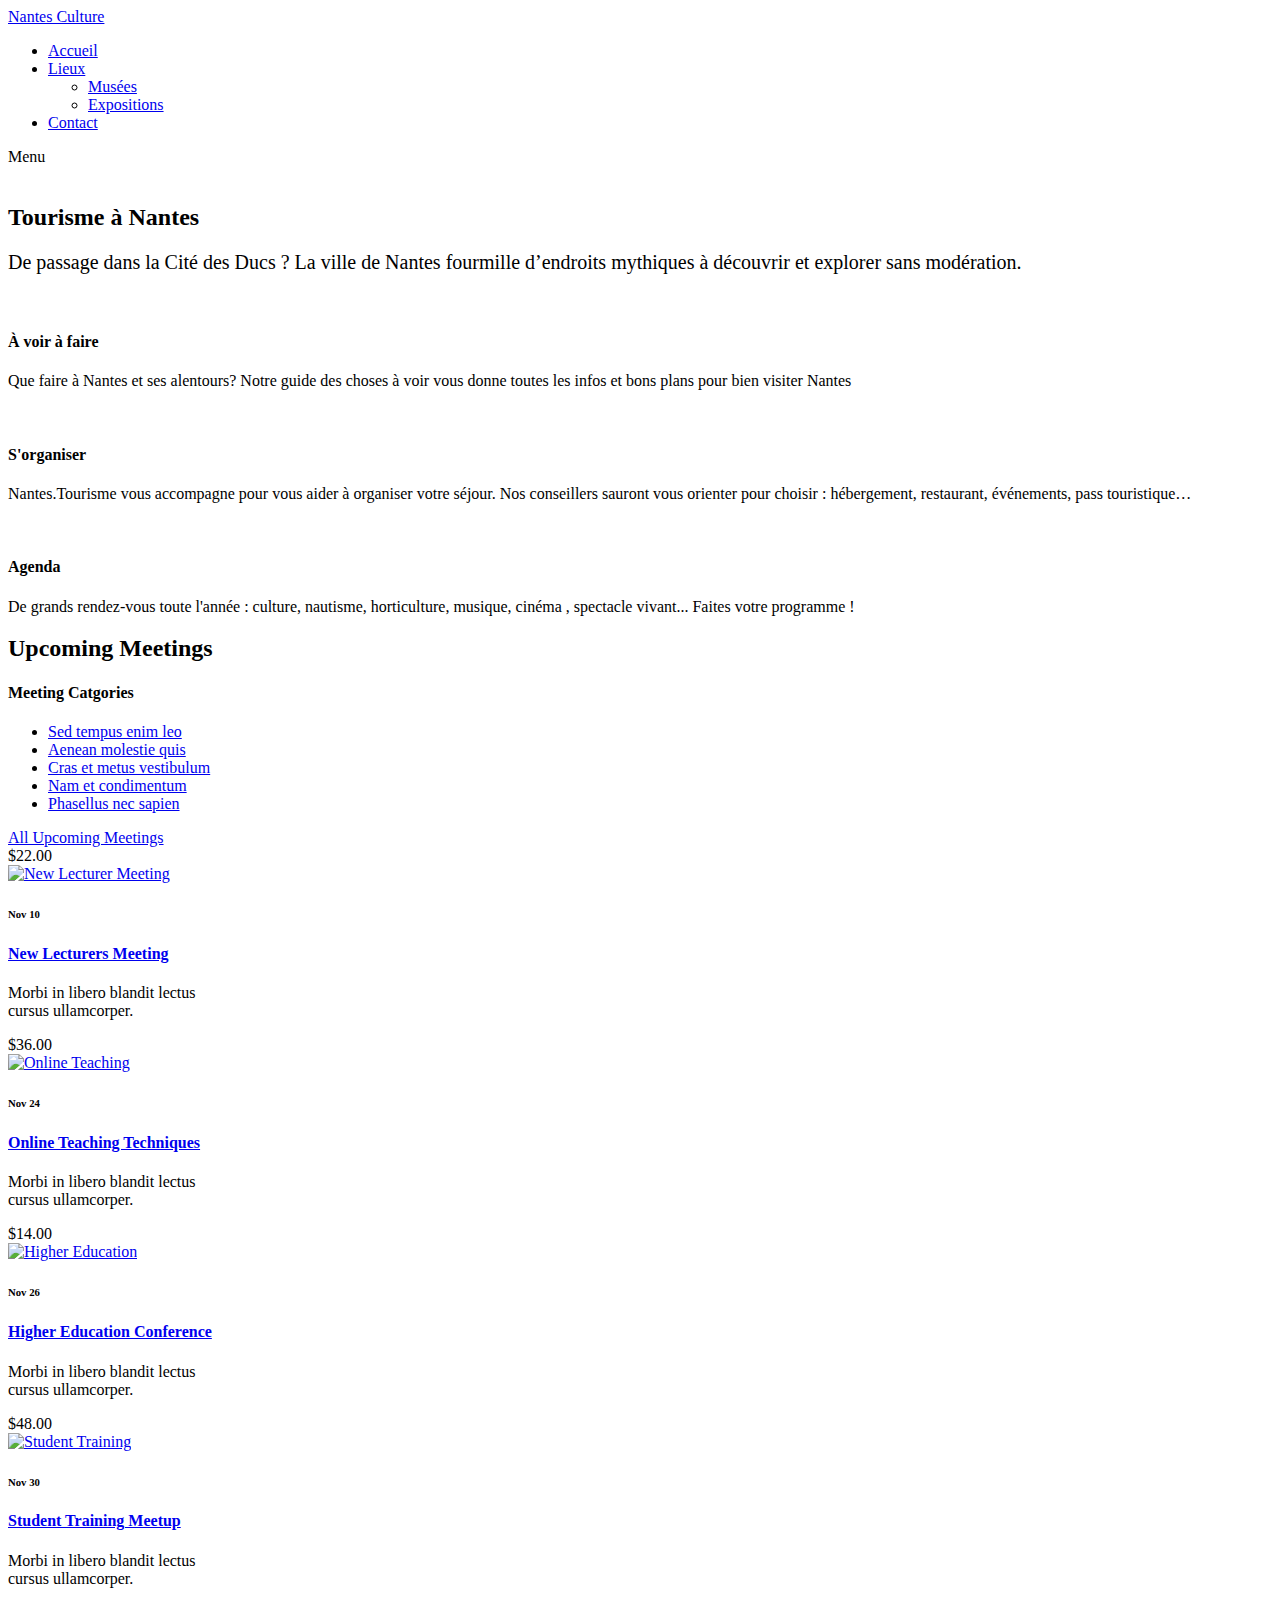
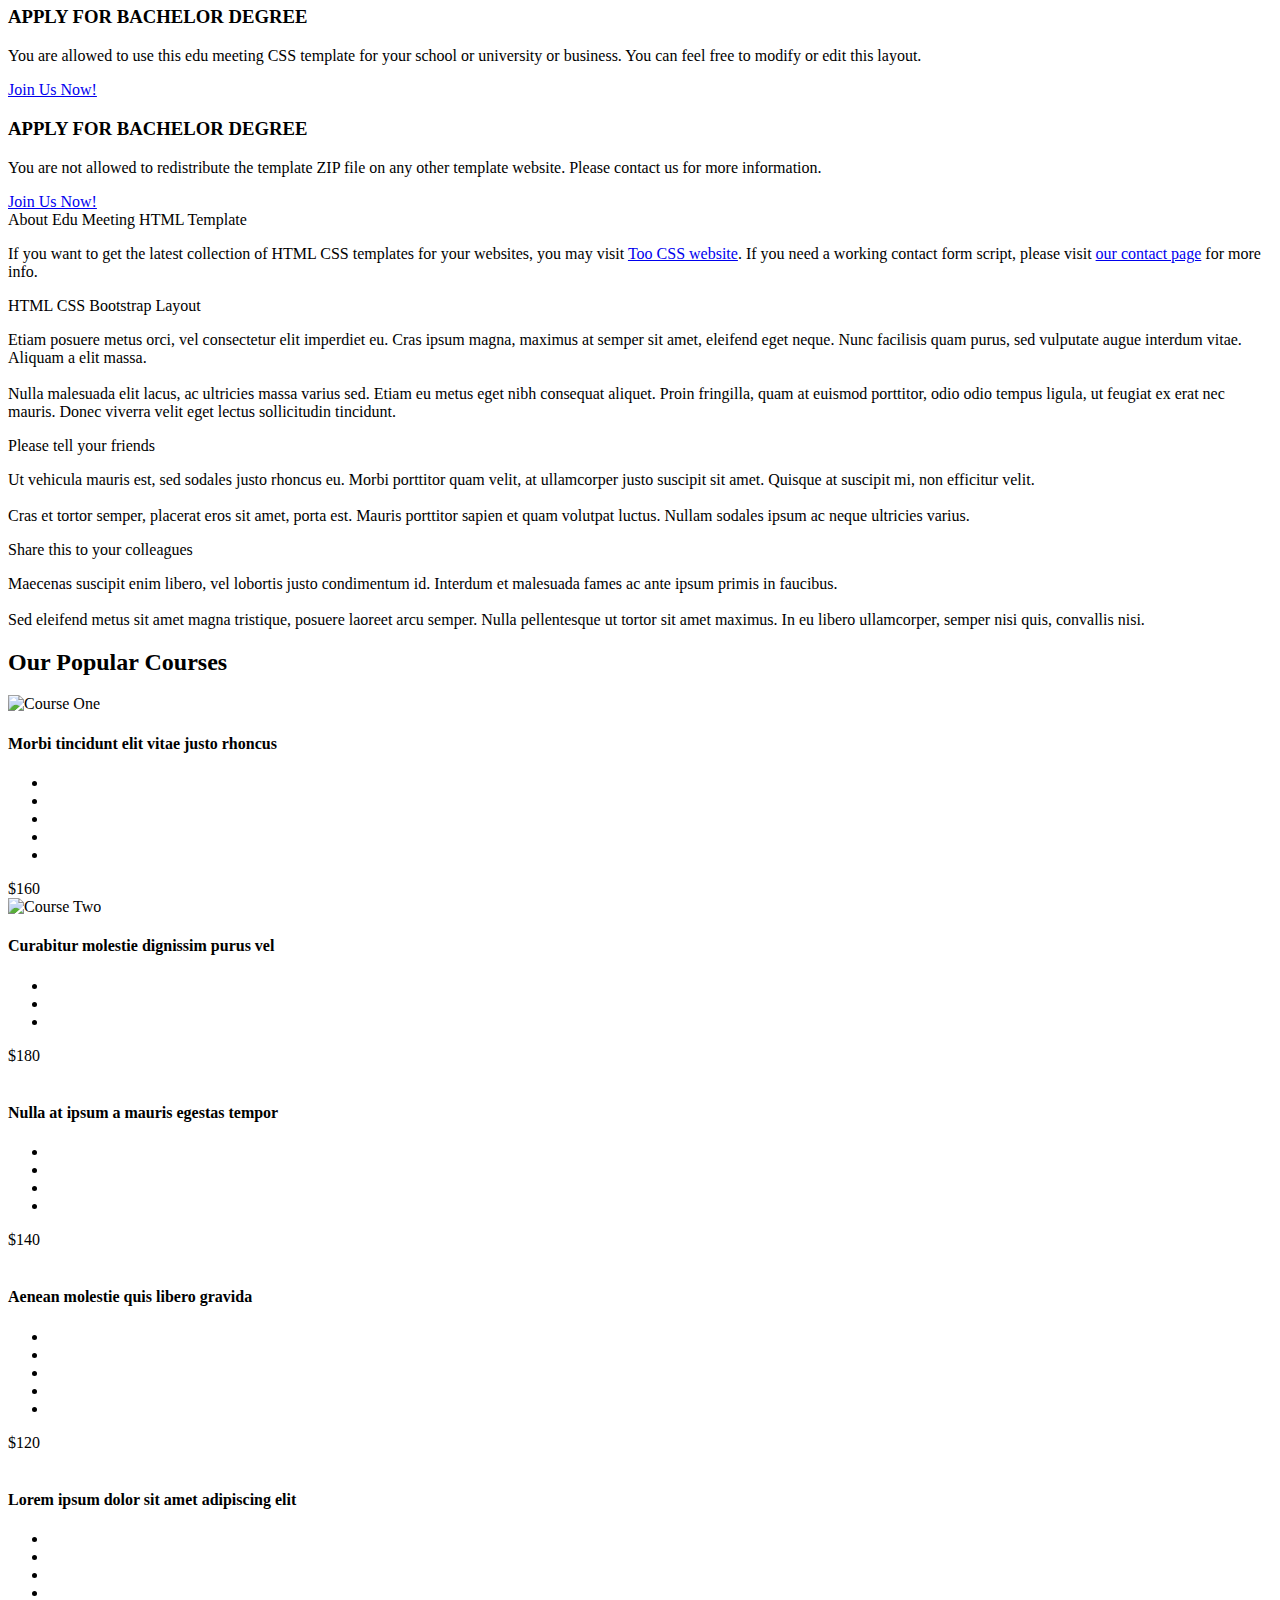
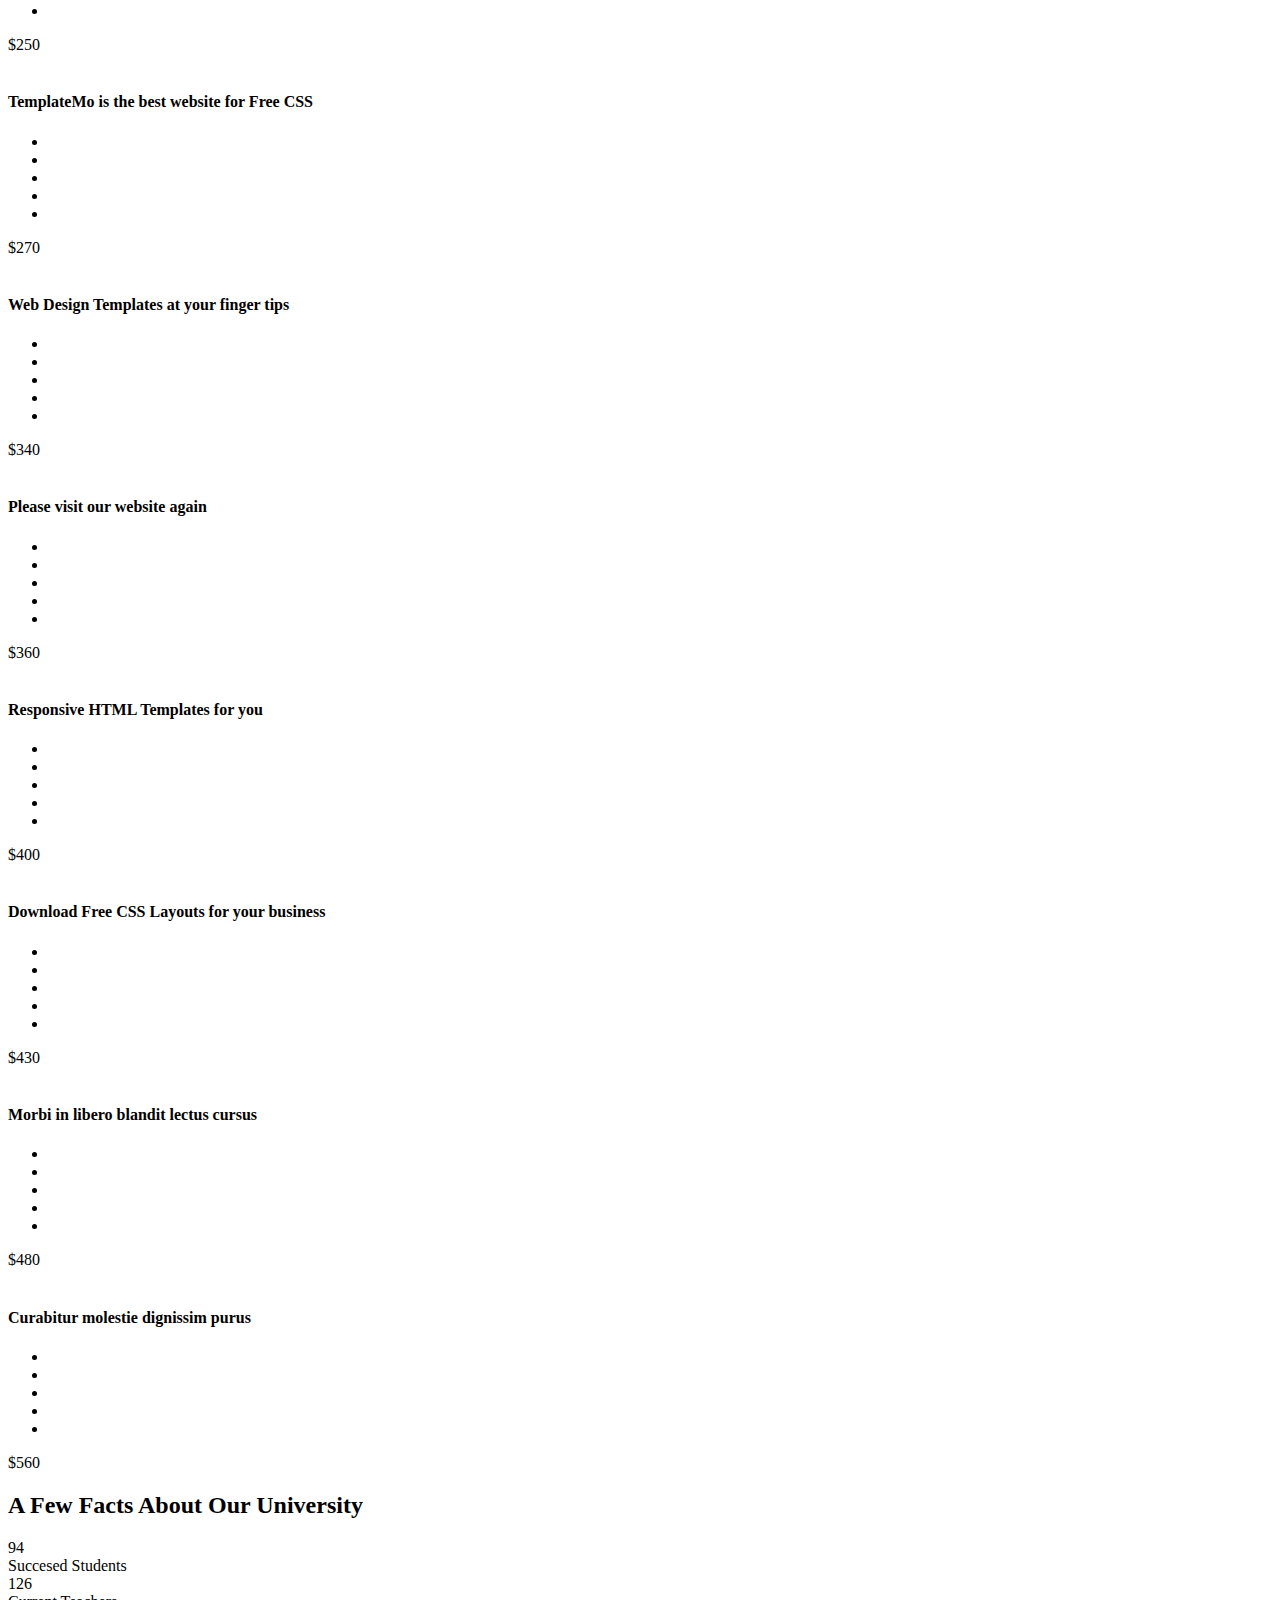
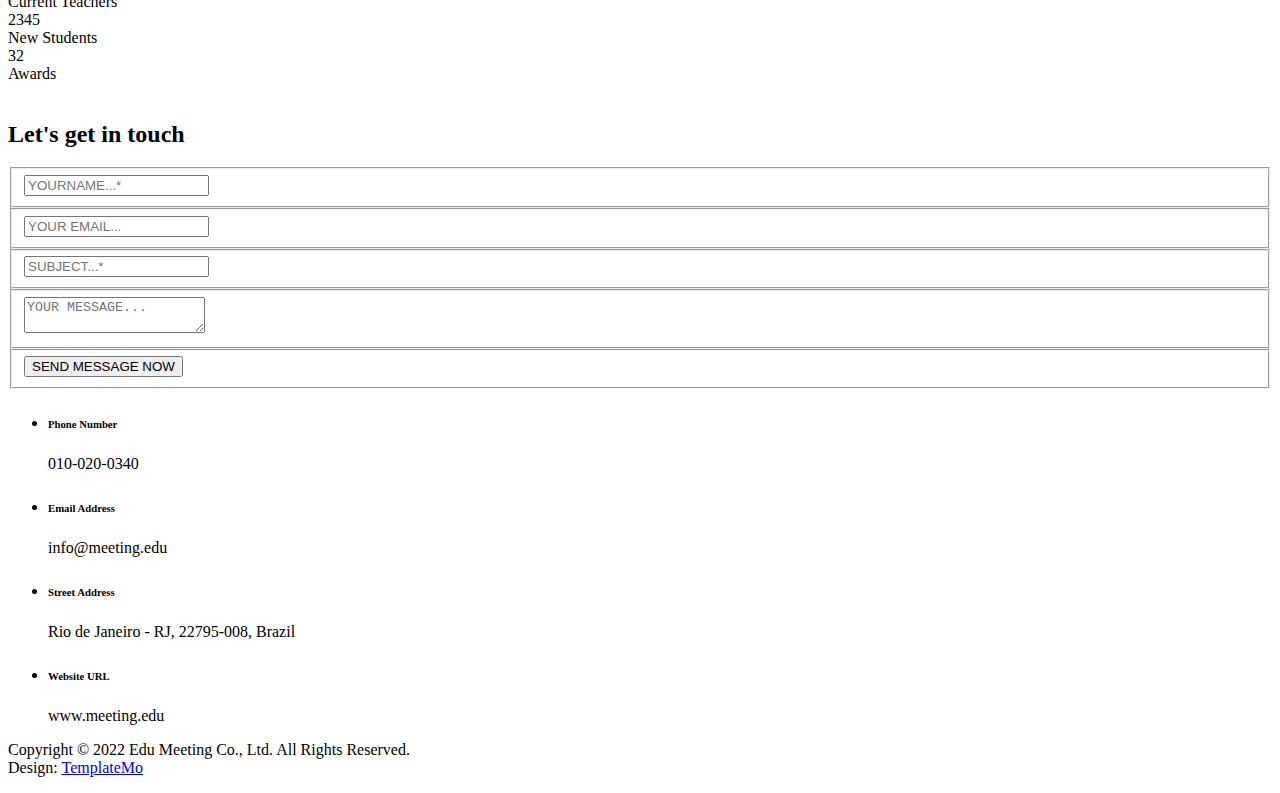
==== templatemo_569_edu_meeting/index.html @ 7077a641 "Suppression autoplay carousel" ====
<!DOCTYPE html>
<html lang="en">

  <head>

    <meta charset="utf-8">
    <meta name="viewport" content="width=device-width, initial-scale=1, shrink-to-fit=no">
    <meta name="description" content="">
    <meta name="author" content="TemplateMo">
    <link href="https://fonts.googleapis.com/css?family=Poppins:100,200,300,400,500,600,700,800,900" rel="stylesheet">

    <title>Nantes Culture</title>
    <!-- Bootstrap core CSS -->
    <link href="vendor/bootstrap/css/bootstrap.min.css" rel="stylesheet">


    <!-- Additional CSS Files -->
    <link rel="stylesheet" href="assets/css/fontawesome.css">
    <link rel="stylesheet" href="assets/css/templatemo-edu-meeting.css">
    <link rel="stylesheet" href="assets/css/owl.css">
    <link rel="stylesheet" href="assets/css/lightbox.css">
<!--

TemplateMo 569 Edu Meeting

https://templatemo.com/tm-569-edu-meeting

-->
  </head>

<body>

  <!-- Sub Header -->
  <!--

    <div class="sub-header">
      <div class="container">
        <div class="row">
          <div class="col-lg-8 col-sm-8">
            <div class="left-content">
              <p>This is an educational <em>HTML CSS</em> template by TemplateMo website.</p>
            </div>
          </div>
          <div class="col-lg-4 col-sm-4">
            <div class="right-icons">
              <ul>
                <li><a href="#"><i class="fa fa-facebook"></i></a></li>
                <li><a href="#"><i class="fa fa-twitter"></i></a></li>
                <li><a href="#"><i class="fa fa-behance"></i></a></li>
                <li><a href="#"><i class="fa fa-linkedin"></i></a></li>
              </ul>
            </div>
          </div>
        </div>
      </div>
    </div>
  -->
    
  <!-- ***** Header Area Start ***** -->
  <header class="header-area header-sticky">
      <div class="container">
          <div class="row">
              <div class="col-12">
                  <nav class="main-nav">
                      <!-- ***** Logo Start ***** -->
                      <a href="index.html" class="logo">
                          Nantes Culture
                      </a>
                      <!-- ***** Logo End ***** -->
                      <!-- ***** Menu Start ***** -->
                      <ul class="nav">
                          <li class="scroll-to-section"><a href="#top" class="active">Accueil</a></li>
                          <!--
                            <li><a href="meetings.html">Lieux</a></li>
                            <li class="scroll-to-section"><a href="#apply">Apply Now</a></li>
                          -->
                          <li class="has-sub">
                              <a href="javascript:void(0)">Lieux</a>
                              <ul class="sub-menu">
                                  <li><a href="meetings.html">Musées</a></li>
                                  <li><a href="meeting-details.html">Expositions</a></li>
                              </ul>
                          </li>
                          <li class="scroll-to-section"><a href="#contact">Contact</a></li> 
                      </ul>        
                      <a class='menu-trigger'>
                          <span>Menu</span>
                      </a>
                      <!-- ***** Menu End ***** -->
                  </nav>
              </div>
          </div>
      </div>
  </header>
  <!-- ***** Header Area End ***** -->

  <!-- ***** Main Banner Area Start ***** -->
  <section class="section main-banner" id="top" data-section="section1">
    <img src="../static/img/header-nantes.jpg" alt="">

      <div class="video-overlay header-text">
          <div class="container">
            <div class="row">
              <div class="col-lg-12">
                <div class="caption">
              <h2>Tourisme à Nantes</h2>
              <p style="font-size: 20px;">De passage dans la Cité des Ducs ? La ville de Nantes fourmille d’endroits mythiques à découvrir et explorer sans modération. </p>
              </div>
            </div>
          </div>
      </div>
  </section>
  <!-- ***** Main Banner Area End ***** -->

  <section class="services">
    <div class="container">
      <div class="row">
        <div class="col-lg-12">
          <div id="owl-custom" class="owl-service-item owl-carousel">
            
            <div class="item" onclick="location.href='#';" style="cursor: pointer;">
              <div class="icon">
                <img src="assets/images/service-icon-01.png" alt="">
              </div>
              <div class="down-content">
                <h4>À voir à faire</h4>
                <p>Que faire à Nantes et ses alentours? Notre guide des choses à voir vous donne toutes les infos et bons plans pour bien visiter Nantes</p>
              </div>
            </div>

            <div class="item" onclick="location.href='#';" style="cursor: pointer;">
              <div class="icon">
                <img src="assets/images/service-icon-01.png" alt="">
              </div>
              <div class="down-content">
                <h4>S'organiser</h4>
                <p>Nantes.Tourisme vous accompagne pour vous aider à organiser votre séjour. Nos conseillers sauront vous orienter pour choisir : hébergement, restaurant, événements, pass touristique…</p>
              </div>
            </div>
            
            <div class="item" onclick="location.href='#';" style="cursor: pointer;">
              <div class="icon">
                <img src="assets/images/service-icon-02.png" alt="">
              </div>
              <div class="down-content">
                <h4>Agenda</h4>
                <p>De grands rendez-vous toute l'année : culture, nautisme, horticulture, musique, cinéma , spectacle vivant... Faites votre programme !</p>
              </div>
            </div>
      
            
          </div>
        </div>
      </div>
    </div>
  </section>

  <section class="upcoming-meetings" id="meetings">
    <div class="container">
      <div class="row">
        <div class="col-lg-12">
          <div class="section-heading">
            <h2>Upcoming Meetings</h2>
          </div>
        </div>
        <div class="col-lg-4">
          <div class="categories">
            <h4>Meeting Catgories</h4>
            <ul>
              <li><a href="#">Sed tempus enim leo</a></li>
              <li><a href="#">Aenean molestie quis</a></li>
              <li><a href="#">Cras et metus vestibulum</a></li>
              <li><a href="#">Nam et condimentum</a></li>
              <li><a href="#">Phasellus nec sapien</a></li>
            </ul>
            <div class="main-button-red">
              <a href="meetings.html">All Upcoming Meetings</a>
            </div>
          </div>
        </div>
        <div class="col-lg-8">
          <div class="row">
            <div class="col-lg-6">
              <div class="meeting-item">
                <div class="thumb">
                  <div class="price">
                    <span>$22.00</span>
                  </div>
                  <a href="meeting-details.html"><img src="assets/images/meeting-01.jpg" alt="New Lecturer Meeting"></a>
                </div>
                <div class="down-content">
                  <div class="date">
                    <h6>Nov <span>10</span></h6>
                  </div>
                  <a href="meeting-details.html"><h4>New Lecturers Meeting</h4></a>
                  <p>Morbi in libero blandit lectus<br>cursus ullamcorper.</p>
                </div>
              </div>
            </div>
            <div class="col-lg-6">
              <div class="meeting-item">
                <div class="thumb">
                  <div class="price">
                    <span>$36.00</span>
                  </div>
                  <a href="meeting-details.html"><img src="assets/images/meeting-02.jpg" alt="Online Teaching"></a>
                </div>
                <div class="down-content">
                  <div class="date">
                    <h6>Nov <span>24</span></h6>
                  </div>
                  <a href="meeting-details.html"><h4>Online Teaching Techniques</h4></a>
                  <p>Morbi in libero blandit lectus<br>cursus ullamcorper.</p>
                </div>
              </div>
            </div>
            <div class="col-lg-6">
              <div class="meeting-item">
                <div class="thumb">
                  <div class="price">
                    <span>$14.00</span>
                  </div>
                  <a href="meeting-details.html"><img src="assets/images/meeting-03.jpg" alt="Higher Education"></a>
                </div>
                <div class="down-content">
                  <div class="date">
                    <h6>Nov <span>26</span></h6>
                  </div>
                  <a href="meeting-details.html"><h4>Higher Education Conference</h4></a>
                  <p>Morbi in libero blandit lectus<br>cursus ullamcorper.</p>
                </div>
              </div>
            </div>
            <div class="col-lg-6">
              <div class="meeting-item">
                <div class="thumb">
                  <div class="price">
                    <span>$48.00</span>
                  </div>
                  <a href="meeting-details.html"><img src="assets/images/meeting-04.jpg" alt="Student Training"></a>
                </div>
                <div class="down-content">
                  <div class="date">
                    <h6>Nov <span>30</span></h6>
                  </div>
                  <a href="meeting-details.html"><h4>Student Training Meetup</h4></a>
                  <p>Morbi in libero blandit lectus<br>cursus ullamcorper.</p>
                </div>
              </div>
            </div>
          </div>
        </div>
      </div>
    </div>
  </section>

  <section class="apply-now" id="apply">
    <div class="container">
      <div class="row">
        <div class="col-lg-6 align-self-center">
          <div class="row">
            <div class="col-lg-12">
              <div class="item">
                <h3>APPLY FOR BACHELOR DEGREE</h3>
                <p>You are allowed to use this edu meeting CSS template for your school or university or business. You can feel free to modify or edit this layout.</p>
                <div class="main-button-red">
                  <div class="scroll-to-section"><a href="#contact">Join Us Now!</a></div>
              </div>
              </div>
            </div>
            <div class="col-lg-12">
              <div class="item">
                <h3>APPLY FOR BACHELOR DEGREE</h3>
                <p>You are not allowed to redistribute the template ZIP file on any other template website. Please contact us for more information.</p>
                <div class="main-button-yellow">
                  <div class="scroll-to-section"><a href="#contact">Join Us Now!</a></div>
              </div>
              </div>
            </div>
          </div>
        </div>
        <div class="col-lg-6">
          <div class="accordions is-first-expanded">
            <article class="accordion">
                <div class="accordion-head">
                    <span>About Edu Meeting HTML Template</span>
                    <span class="icon">
                        <i class="icon fa fa-chevron-right"></i>
                    </span>
                </div>
                <div class="accordion-body">
                    <div class="content">
                        <p>If you want to get the latest collection of HTML CSS templates for your websites, you may visit <a rel="nofollow" href="https://www.toocss.com/" target="_blank">Too CSS website</a>. If you need a working contact form script, please visit <a href="https://templatemo.com/contact" target="_parent">our contact page</a> for more info.</p>
                    </div>
                </div>
            </article>
            <article class="accordion">
                <div class="accordion-head">
                    <span>HTML CSS Bootstrap Layout</span>
                    <span class="icon">
                        <i class="icon fa fa-chevron-right"></i>
                    </span>
                </div>
                <div class="accordion-body">
                    <div class="content">
                        <p>Etiam posuere metus orci, vel consectetur elit imperdiet eu. Cras ipsum magna, maximus at semper sit amet, eleifend eget neque. Nunc facilisis quam purus, sed vulputate augue interdum vitae. Aliquam a elit massa.<br><br>
                        Nulla malesuada elit lacus, ac ultricies massa varius sed. Etiam eu metus eget nibh consequat aliquet. Proin fringilla, quam at euismod porttitor, odio odio tempus ligula, ut feugiat ex erat nec mauris. Donec viverra velit eget lectus sollicitudin tincidunt.</p>
                    </div>
                </div>
            </article>
            <article class="accordion">
                <div class="accordion-head">
                    <span>Please tell your friends</span>
                    <span class="icon">
                        <i class="icon fa fa-chevron-right"></i>
                    </span>
                </div>
                <div class="accordion-body">
                    <div class="content">
                        <p>Ut vehicula mauris est, sed sodales justo rhoncus eu. Morbi porttitor quam velit, at ullamcorper justo suscipit sit amet. Quisque at suscipit mi, non efficitur velit.<br><br>
                        Cras et tortor semper, placerat eros sit amet, porta est. Mauris porttitor sapien et quam volutpat luctus. Nullam sodales ipsum ac neque ultricies varius.</p>
                    </div>
                </div>
            </article>
            <article class="accordion last-accordion">
                <div class="accordion-head">
                    <span>Share this to your colleagues</span>
                    <span class="icon">
                        <i class="icon fa fa-chevron-right"></i>
                    </span>
                </div>
                <div class="accordion-body">
                    <div class="content">
                        <p>Maecenas suscipit enim libero, vel lobortis justo condimentum id. Interdum et malesuada fames ac ante ipsum primis in faucibus.<br><br>
                        Sed eleifend metus sit amet magna tristique, posuere laoreet arcu semper. Nulla pellentesque ut tortor sit amet maximus. In eu libero ullamcorper, semper nisi quis, convallis nisi.</p>
                    </div>
                </div>
            </article>
        </div>
        </div>
      </div>
    </div>
  </section>

  <section class="our-courses" id="courses">
    <div class="container">
      <div class="row">
        <div class="col-lg-12">
          <div class="section-heading">
            <h2>Our Popular Courses</h2>
          </div>
        </div>
        <div class="col-lg-12">
          <div class="owl-courses-item owl-carousel">
            <div class="item">
              <img src="assets/images/course-01.jpg" alt="Course One">
              <div class="down-content">
                <h4>Morbi tincidunt elit vitae justo rhoncus</h4>
                <div class="info">
                  <div class="row">
                    <div class="col-8">
                      <ul>
                        <li><i class="fa fa-star"></i></li>
                        <li><i class="fa fa-star"></i></li>
                        <li><i class="fa fa-star"></i></li>
                        <li><i class="fa fa-star"></i></li>
                        <li><i class="fa fa-star"></i></li>
                      </ul>
                    </div>
                    <div class="col-4">
                       <span>$160</span>
                    </div>
                  </div>
                </div>
              </div>
            </div>
            <div class="item">
              <img src="assets/images/course-02.jpg" alt="Course Two">
              <div class="down-content">
                <h4>Curabitur molestie dignissim purus vel</h4>
                <div class="info">
                  <div class="row">
                    <div class="col-8">
                      <ul>
                        <li><i class="fa fa-star"></i></li>
                        <li><i class="fa fa-star"></i></li>
                        <li><i class="fa fa-star"></i></li>
                      </ul>
                    </div>
                    <div class="col-4">
                       <span>$180</span>
                    </div>
                  </div>
                </div>
              </div>
            </div>
            <div class="item">
              <img src="assets/images/course-03.jpg" alt="">
              <div class="down-content">
                <h4>Nulla at ipsum a mauris egestas tempor</h4>
                <div class="info">
                  <div class="row">
                    <div class="col-8">
                      <ul>
                        <li><i class="fa fa-star"></i></li>
                        <li><i class="fa fa-star"></i></li>
                        <li><i class="fa fa-star"></i></li>
                        <li><i class="fa fa-star"></i></li>
                      </ul>
                    </div>
                    <div class="col-4">
                       <span>$140</span>
                    </div>
                  </div>
                </div>
              </div>
            </div>
            <div class="item">
              <img src="assets/images/course-04.jpg" alt="">
              <div class="down-content">
                <h4>Aenean molestie quis libero gravida</h4>
                <div class="info">
                  <div class="row">
                    <div class="col-8">
                      <ul>
                        <li><i class="fa fa-star"></i></li>
                        <li><i class="fa fa-star"></i></li>
                        <li><i class="fa fa-star"></i></li>
                        <li><i class="fa fa-star"></i></li>
                        <li><i class="fa fa-star"></i></li>
                      </ul>
                    </div>
                    <div class="col-4">
                       <span>$120</span>
                    </div>
                  </div>
                </div>
              </div>
            </div>
            <div class="item">
              <img src="assets/images/course-01.jpg" alt="">
              <div class="down-content">
                <h4>Lorem ipsum dolor sit amet adipiscing elit</h4>
                <div class="info">
                  <div class="row">
                    <div class="col-8">
                      <ul>
                        <li><i class="fa fa-star"></i></li>
                        <li><i class="fa fa-star"></i></li>
                        <li><i class="fa fa-star"></i></li>
                        <li><i class="fa fa-star"></i></li>
                        <li><i class="fa fa-star"></i></li>
                      </ul>
                    </div>
                    <div class="col-4">
                       <span>$250</span>
                    </div>
                  </div>
                </div>
              </div>
            </div>
            <div class="item">
              <img src="assets/images/course-02.jpg" alt="">
              <div class="down-content">
                <h4>TemplateMo is the best website for Free CSS</h4>
                <div class="info">
                  <div class="row">
                    <div class="col-8">
                      <ul>
                        <li><i class="fa fa-star"></i></li>
                        <li><i class="fa fa-star"></i></li>
                        <li><i class="fa fa-star"></i></li>
                        <li><i class="fa fa-star"></i></li>
                        <li><i class="fa fa-star"></i></li>
                      </ul>
                    </div>
                    <div class="col-4">
                       <span>$270</span>
                    </div>
                  </div>
                </div>
              </div>
            </div>
            <div class="item">
              <img src="assets/images/course-03.jpg" alt="">
              <div class="down-content">
                <h4>Web Design Templates at your finger tips</h4>
                <div class="info">
                  <div class="row">
                    <div class="col-8">
                      <ul>
                        <li><i class="fa fa-star"></i></li>
                        <li><i class="fa fa-star"></i></li>
                        <li><i class="fa fa-star"></i></li>
                        <li><i class="fa fa-star"></i></li>
                        <li><i class="fa fa-star"></i></li>
                      </ul>
                    </div>
                    <div class="col-4">
                       <span>$340</span>
                    </div>
                  </div>
                </div>
              </div>
            </div>
            <div class="item">
              <img src="assets/images/course-04.jpg" alt="">
              <div class="down-content">
                <h4>Please visit our website again</h4>
                <div class="info">
                  <div class="row">
                    <div class="col-8">
                      <ul>
                        <li><i class="fa fa-star"></i></li>
                        <li><i class="fa fa-star"></i></li>
                        <li><i class="fa fa-star"></i></li>
                        <li><i class="fa fa-star"></i></li>
                        <li><i class="fa fa-star"></i></li>
                      </ul>
                    </div>
                    <div class="col-4">
                       <span>$360</span>
                    </div>
                  </div>
                </div>
              </div>
            </div>
            <div class="item">
              <img src="assets/images/course-01.jpg" alt="">
              <div class="down-content">
                <h4>Responsive HTML Templates for you</h4>
                <div class="info">
                  <div class="row">
                    <div class="col-8">
                      <ul>
                        <li><i class="fa fa-star"></i></li>
                        <li><i class="fa fa-star"></i></li>
                        <li><i class="fa fa-star"></i></li>
                        <li><i class="fa fa-star"></i></li>
                        <li><i class="fa fa-star"></i></li>
                      </ul>
                    </div>
                    <div class="col-4">
                       <span>$400</span>
                    </div>
                  </div>
                </div>
              </div>
            </div>
            <div class="item">
              <img src="assets/images/course-02.jpg" alt="">
              <div class="down-content">
                <h4>Download Free CSS Layouts for your business</h4>
                <div class="info">
                  <div class="row">
                    <div class="col-8">
                      <ul>
                        <li><i class="fa fa-star"></i></li>
                        <li><i class="fa fa-star"></i></li>
                        <li><i class="fa fa-star"></i></li>
                        <li><i class="fa fa-star"></i></li>
                        <li><i class="fa fa-star"></i></li>
                      </ul>
                    </div>
                    <div class="col-4">
                       <span>$430</span>
                    </div>
                  </div>
                </div>
              </div>
            </div>
            <div class="item">
              <img src="assets/images/course-03.jpg" alt="">
              <div class="down-content">
                <h4>Morbi in libero blandit lectus cursus</h4>
                <div class="info">
                  <div class="row">
                    <div class="col-8">
                      <ul>
                        <li><i class="fa fa-star"></i></li>
                        <li><i class="fa fa-star"></i></li>
                        <li><i class="fa fa-star"></i></li>
                        <li><i class="fa fa-star"></i></li>
                        <li><i class="fa fa-star"></i></li>
                      </ul>
                    </div>
                    <div class="col-4">
                       <span>$480</span>
                    </div>
                  </div>
                </div>
              </div>
            </div>
            <div class="item">
              <img src="assets/images/course-04.jpg" alt="">
              <div class="down-content">
                <h4>Curabitur molestie dignissim purus</h4>
                <div class="info">
                  <div class="row">
                    <div class="col-8">
                      <ul>
                        <li><i class="fa fa-star"></i></li>
                        <li><i class="fa fa-star"></i></li>
                        <li><i class="fa fa-star"></i></li>
                        <li><i class="fa fa-star"></i></li>
                        <li><i class="fa fa-star"></i></li>
                      </ul>
                    </div>
                    <div class="col-4">
                       <span>$560</span>
                    </div>
                  </div>
                </div>
              </div>
            </div>
          </div>
        </div>
      </div>
    </div>
  </section>

  <section class="our-facts">
    <div class="container">
      <div class="row">
        <div class="col-lg-6">
          <div class="row">
            <div class="col-lg-12">
              <h2>A Few Facts About Our University</h2>
            </div>
            <div class="col-lg-6">
              <div class="row">
                <div class="col-12">
                  <div class="count-area-content percentage">
                    <div class="count-digit">94</div>
                    <div class="count-title">Succesed Students</div>
                  </div>
                </div>
                <div class="col-12">
                  <div class="count-area-content">
                    <div class="count-digit">126</div>
                    <div class="count-title">Current Teachers</div>
                  </div>
                </div>
              </div>
            </div>
            <div class="col-lg-6">
              <div class="row">
                <div class="col-12">
                  <div class="count-area-content new-students">
                    <div class="count-digit">2345</div>
                    <div class="count-title">New Students</div>
                  </div>
                </div> 
                <div class="col-12">
                  <div class="count-area-content">
                    <div class="count-digit">32</div>
                    <div class="count-title">Awards</div>
                  </div>
                </div>
              </div>
            </div>
          </div>
        </div> 
        <div class="col-lg-6 align-self-center">
          <div class="video">
            <a href="https://www.youtube.com/watch?v=HndV87XpkWg" target="_blank"><img src="assets/images/play-icon.png" alt=""></a>
          </div>
        </div>
      </div>
    </div>
  </section>

  <section class="contact-us" id="contact">
    <div class="container">
      <div class="row">
        <div class="col-lg-9 align-self-center">
          <div class="row">
            <div class="col-lg-12">
              <form id="contact" action="" method="post">
                <div class="row">
                  <div class="col-lg-12">
                    <h2>Let's get in touch</h2>
                  </div>
                  <div class="col-lg-4">
                    <fieldset>
                      <input name="name" type="text" id="name" placeholder="YOURNAME...*" required="">
                    </fieldset>
                  </div>
                  <div class="col-lg-4">
                    <fieldset>
                    <input name="email" type="text" id="email" pattern="[^ @]*@[^ @]*" placeholder="YOUR EMAIL..." required="">
                  </fieldset>
                  </div>
                  <div class="col-lg-4">
                    <fieldset>
                      <input name="subject" type="text" id="subject" placeholder="SUBJECT...*" required="">
                    </fieldset>
                  </div>
                  <div class="col-lg-12">
                    <fieldset>
                      <textarea name="message" type="text" class="form-control" id="message" placeholder="YOUR MESSAGE..." required=""></textarea>
                    </fieldset>
                  </div>
                  <div class="col-lg-12">
                    <fieldset>
                      <button type="submit" id="form-submit" class="button">SEND MESSAGE NOW</button>
                    </fieldset>
                  </div>
                </div>
              </form>
            </div>
          </div>
        </div>
        <div class="col-lg-3">
          <div class="right-info">
            <ul>
              <li>
                <h6>Phone Number</h6>
                <span>010-020-0340</span>
              </li>
              <li>
                <h6>Email Address</h6>
                <span>info@meeting.edu</span>
              </li>
              <li>
                <h6>Street Address</h6>
                <span>Rio de Janeiro - RJ, 22795-008, Brazil</span>
              </li>
              <li>
                <h6>Website URL</h6>
                <span>www.meeting.edu</span>
              </li>
            </ul>
          </div>
        </div>
      </div>
    </div>
    <div class="footer">
      <p>Copyright © 2022 Edu Meeting Co., Ltd. All Rights Reserved. 
          <br>Design: <a href="https://templatemo.com" target="_parent" title="free css templates">TemplateMo</a></p>
    </div>
  </section>

  <!-- Scripts -->
  <!-- Bootstrap core JavaScript -->
    <script src="vendor/jquery/jquery.min.js"></script>
    <script src="vendor/bootstrap/js/bootstrap.bundle.min.js"></script>

    <script src="assets/js/isotope.min.js"></script>
    <script src="assets/js/owl-carousel.js"></script>
    <script src="assets/js/lightbox.js"></script>
    <script src="assets/js/tabs.js"></script>
    <script src="assets/js/video.js"></script>
    <script src="assets/js/slick-slider.js"></script>
    <script src="assets/js/custom.js"></script>
    <script>
        //according to loftblog tut
        $('.nav li:first').addClass('active');

        var showSection = function showSection(section, isAnimate) {
          var
          direction = section.replace(/#/, ''),
          reqSection = $('.section').filter('[data-section="' + direction + '"]'),
          reqSectionPos = reqSection.offset().top - 0;

          if (isAnimate) {
            $('body, html').animate({
              scrollTop: reqSectionPos },
            800);
          } else {
            $('body, html').scrollTop(reqSectionPos);
          }

        };

        var checkSection = function checkSection() {
          $('.section').each(function () {
            var
            $this = $(this),
            topEdge = $this.offset().top - 80,
            bottomEdge = topEdge + $this.height(),
            wScroll = $(window).scrollTop();
            if (topEdge < wScroll && bottomEdge > wScroll) {
              var
              currentId = $this.data('section'),
              reqLink = $('a').filter('[href*=\\#' + currentId + ']');
              reqLink.closest('li').addClass('active').
              siblings().removeClass('active');
            }
          });
        };

        $('.main-menu, .responsive-menu, .scroll-to-section').on('click', 'a', function (e) {
          e.preventDefault();
          showSection($(this).attr('href'), true);
        });

        $(window).scroll(function () {
          checkSection();
        });
    </script>
</body>

</body>
</html>
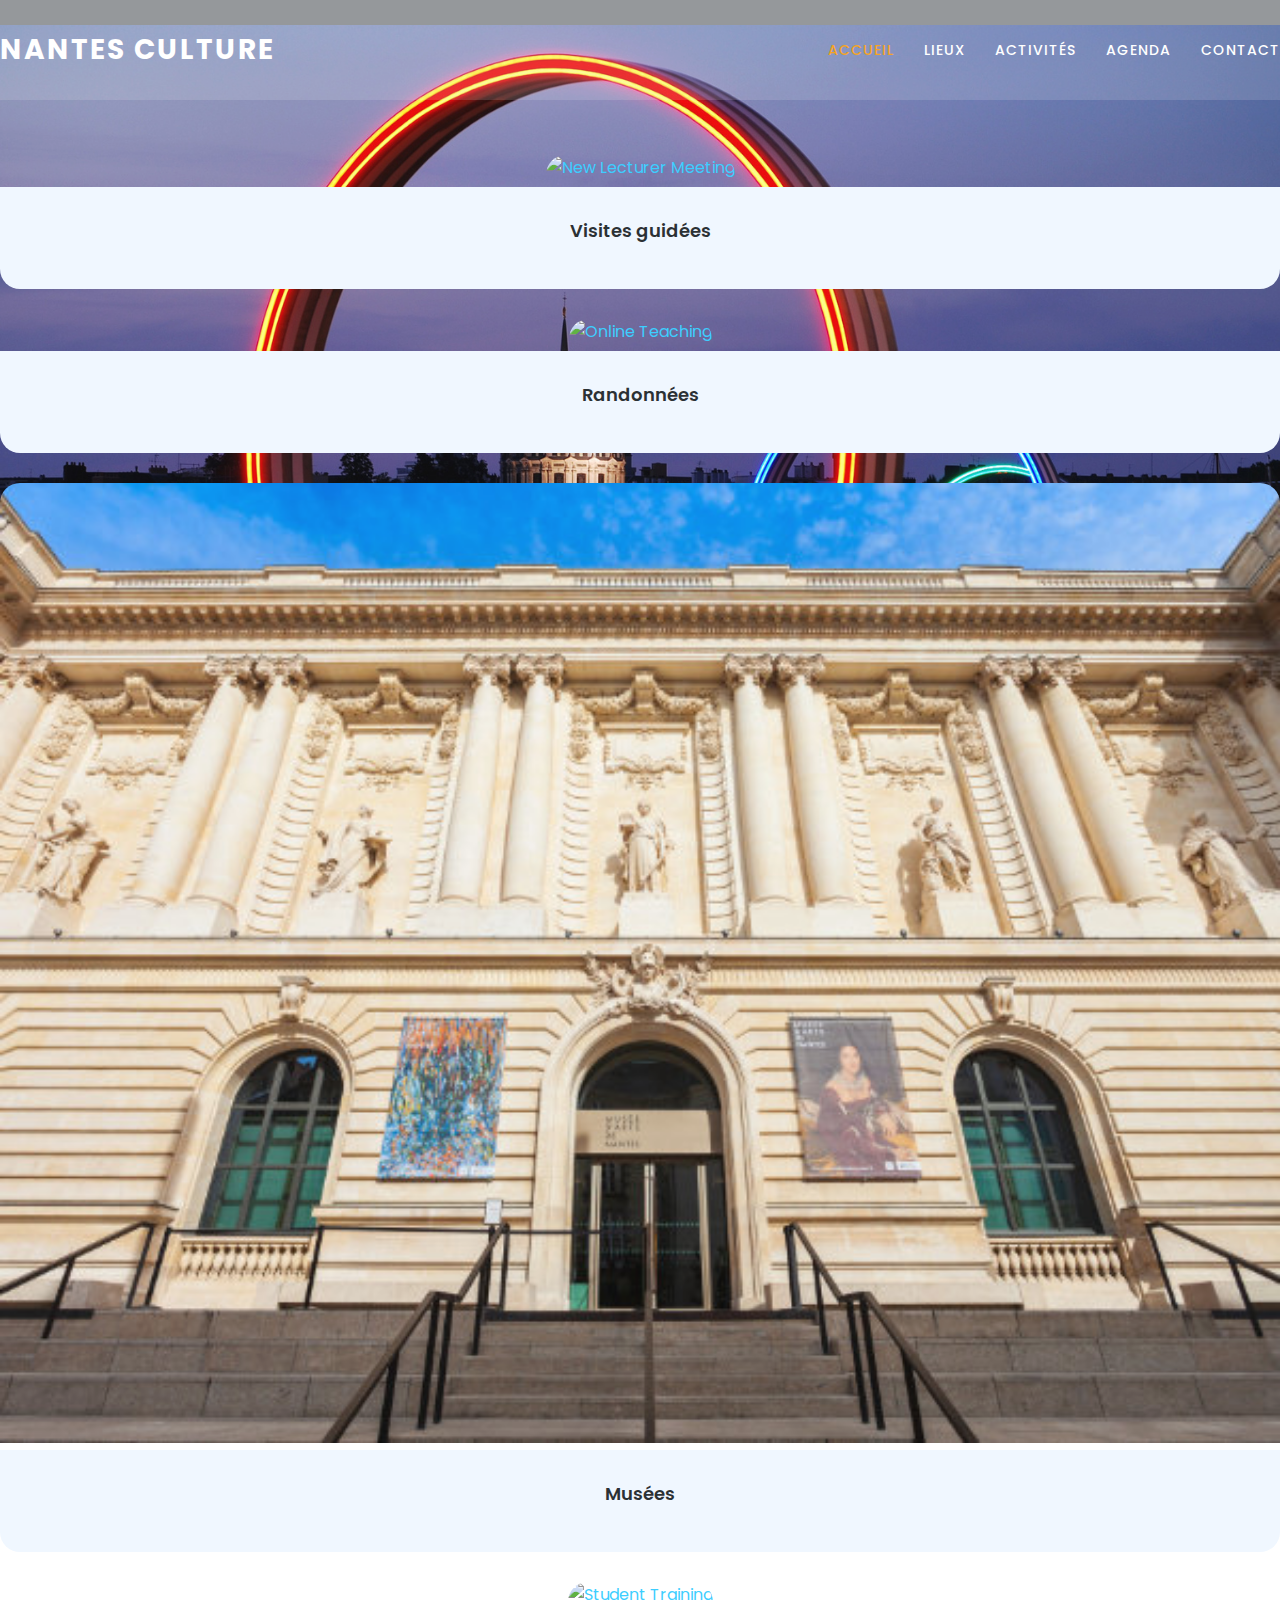
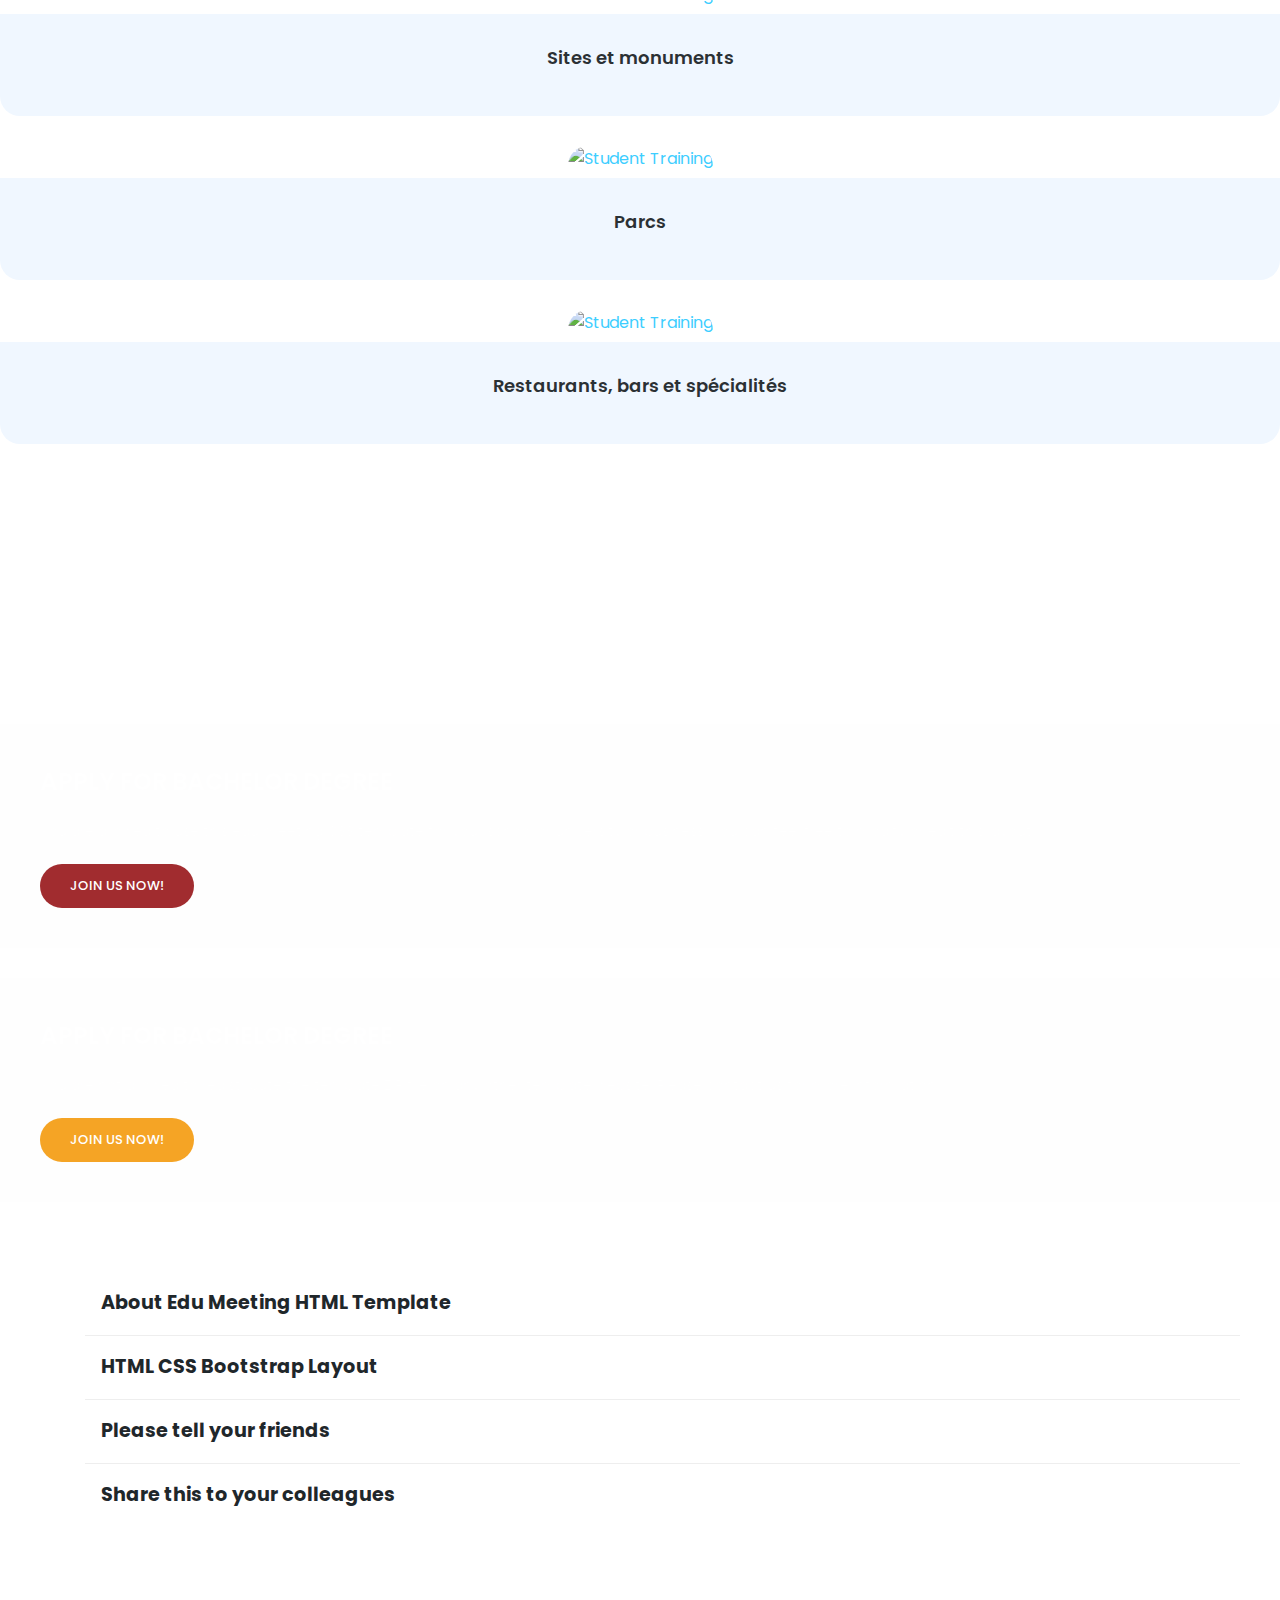
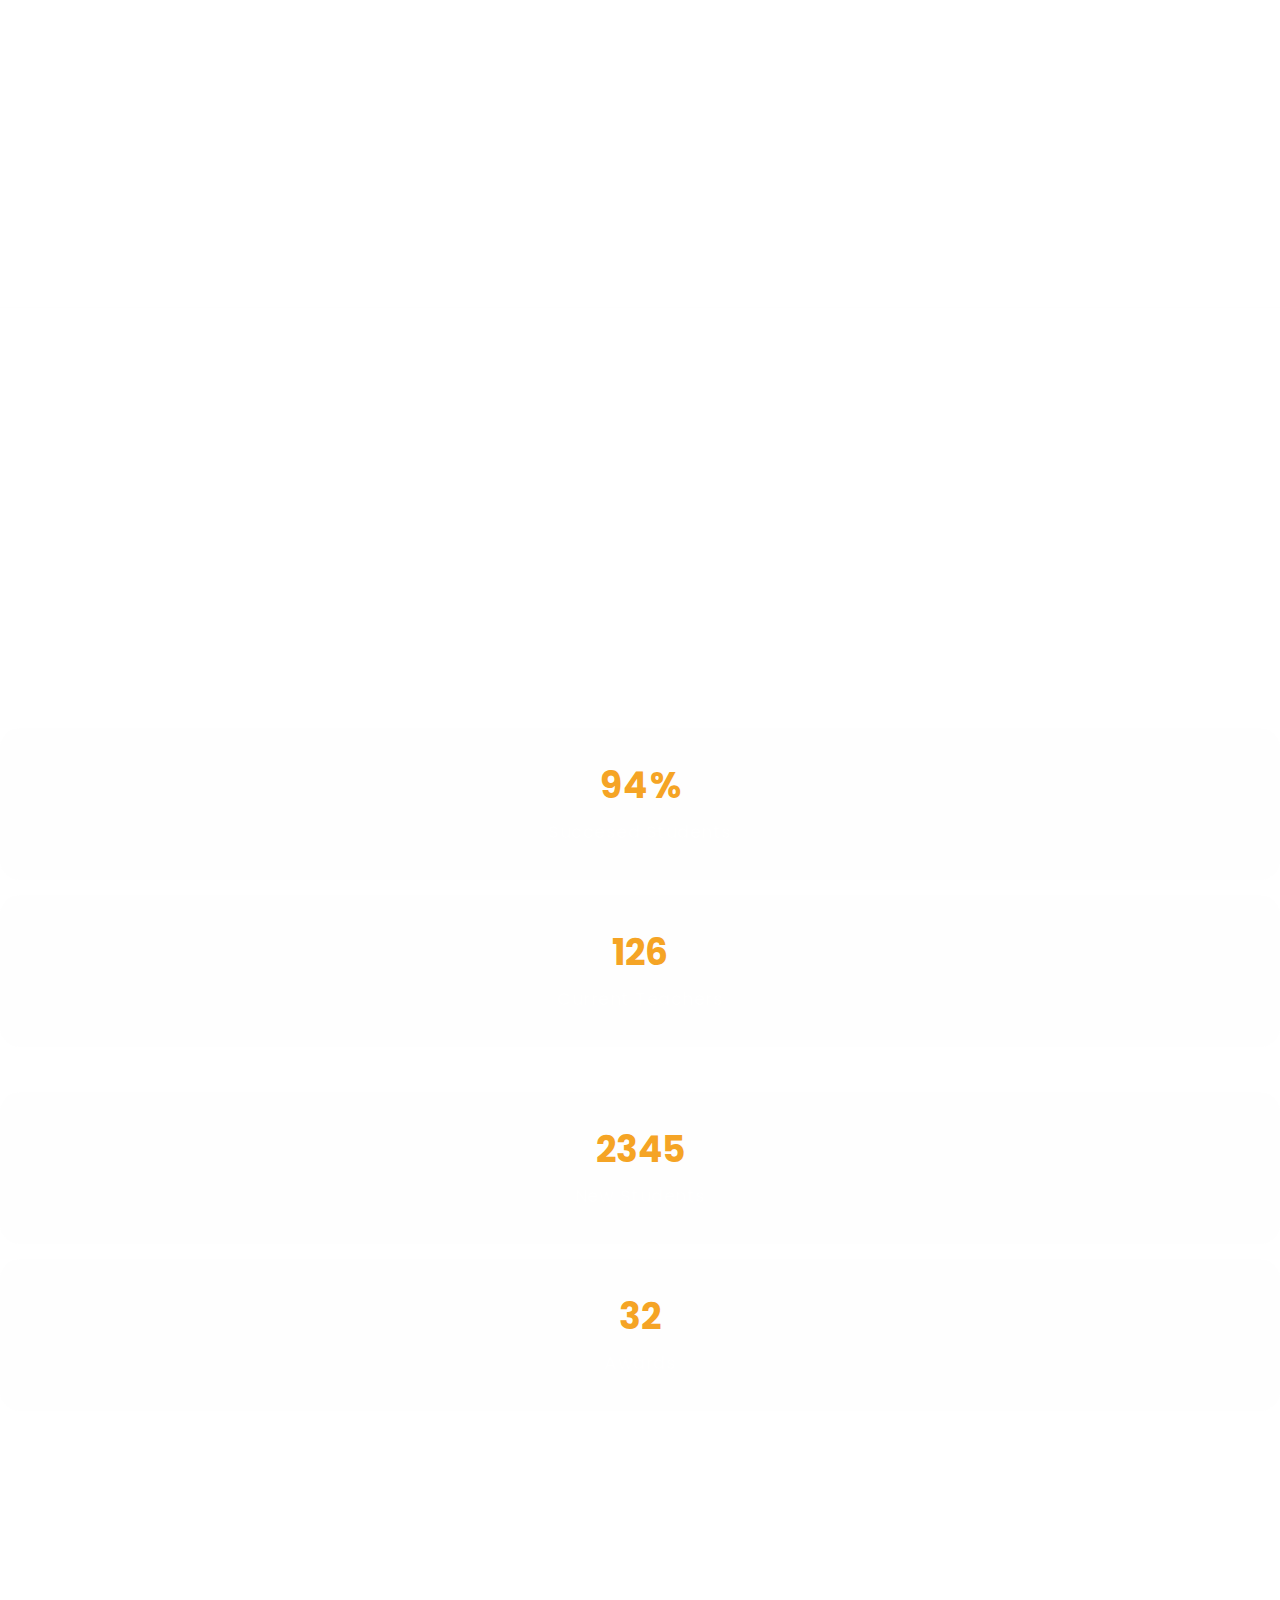
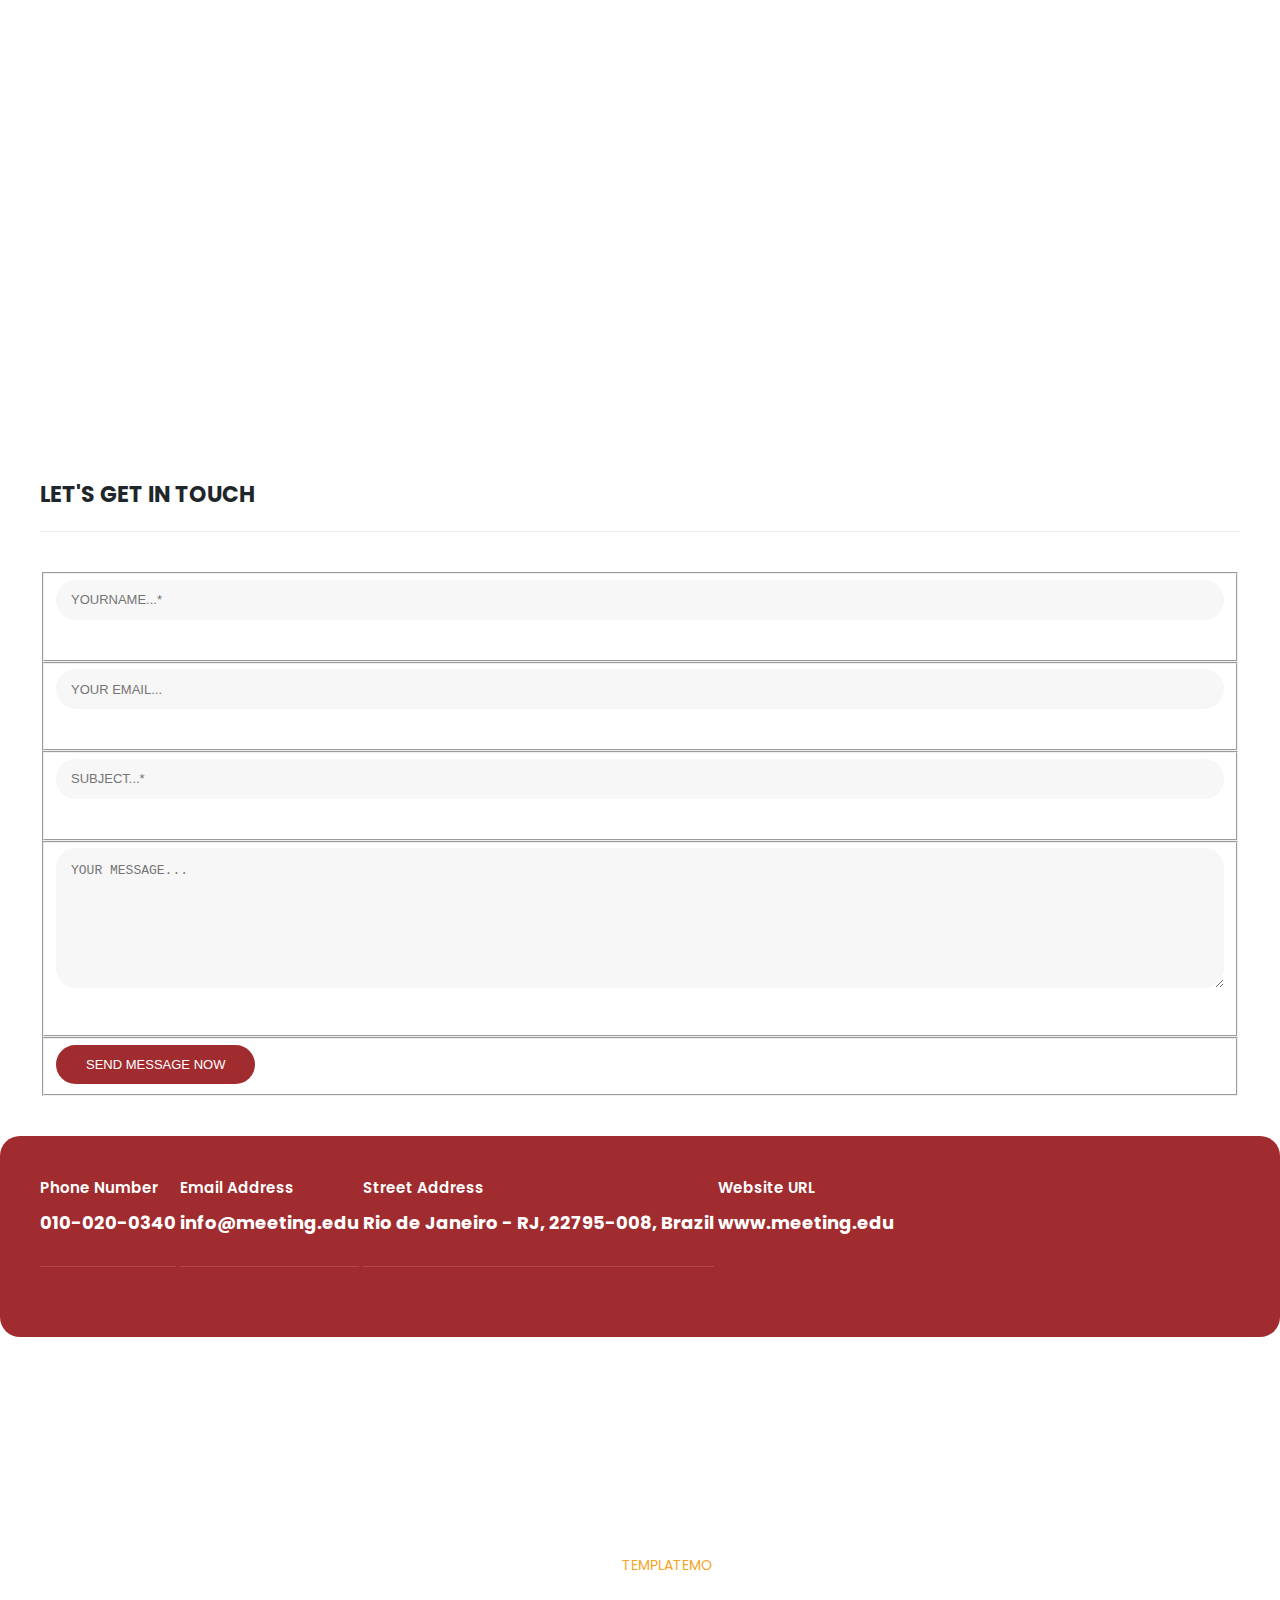
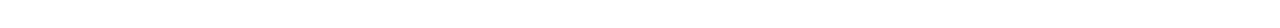
==== commit 96fec7a7: "Avancement site" ====
--- a/templatemo_569_edu_meeting/index.html
+++ b/templatemo_569_edu_meeting/index.html
@@ -19,43 +19,11 @@
     <link rel="stylesheet" href="assets/css/templatemo-edu-meeting.css">
     <link rel="stylesheet" href="assets/css/owl.css">
     <link rel="stylesheet" href="assets/css/lightbox.css">
-<!--
-
-TemplateMo 569 Edu Meeting
-
-https://templatemo.com/tm-569-edu-meeting
-
--->
   </head>
 
 <body>
 
-  <!-- Sub Header -->
-  <!--
-
-    <div class="sub-header">
-      <div class="container">
-        <div class="row">
-          <div class="col-lg-8 col-sm-8">
-            <div class="left-content">
-              <p>This is an educational <em>HTML CSS</em> template by TemplateMo website.</p>
-            </div>
-          </div>
-          <div class="col-lg-4 col-sm-4">
-            <div class="right-icons">
-              <ul>
-                <li><a href="#"><i class="fa fa-facebook"></i></a></li>
-                <li><a href="#"><i class="fa fa-twitter"></i></a></li>
-                <li><a href="#"><i class="fa fa-behance"></i></a></li>
-                <li><a href="#"><i class="fa fa-linkedin"></i></a></li>
-              </ul>
-            </div>
-          </div>
-        </div>
-      </div>
-    </div>
-  -->
-    
+ 
   <!-- ***** Header Area Start ***** -->
   <header class="header-area header-sticky">
       <div class="container">
@@ -70,17 +38,21 @@
                       <!-- ***** Menu Start ***** -->
                       <ul class="nav">
                           <li class="scroll-to-section"><a href="#top" class="active">Accueil</a></li>
+                          <li><a href="meetings.html">Lieux</a></li>
+                          <li><a href="meetings.html">Activités</a></li>
+                          <li><a href="meetings.html">Agenda</a></li>
                           <!--
                             <li><a href="meetings.html">Lieux</a></li>
-                            <li class="scroll-to-section"><a href="#apply">Apply Now</a></li>
-                          -->
+                            <li class="scroll-to-section"><a href="#apply">A</a></li>
+                          
                           <li class="has-sub">
-                              <a href="javascript:void(0)">Lieux</a>
+                              <a href="javascript:void(0)">A</a>
                               <ul class="sub-menu">
                                   <li><a href="meetings.html">Musées</a></li>
                                   <li><a href="meeting-details.html">Expositions</a></li>
                               </ul>
                           </li>
+                          -->
                           <li class="scroll-to-section"><a href="#contact">Contact</a></li> 
                       </ul>        
                       <a class='menu-trigger'>
@@ -112,144 +84,75 @@
   </section>
   <!-- ***** Main Banner Area End ***** -->
 
-  <section class="services">
-    <div class="container">
-      <div class="row">
-        <div class="col-lg-12">
-          <div id="owl-custom" class="owl-service-item owl-carousel">
-            
-            <div class="item" onclick="location.href='#';" style="cursor: pointer;">
-              <div class="icon">
-                <img src="assets/images/service-icon-01.png" alt="">
-              </div>
-              <div class="down-content">
-                <h4>À voir à faire</h4>
-                <p>Que faire à Nantes et ses alentours? Notre guide des choses à voir vous donne toutes les infos et bons plans pour bien visiter Nantes</p>
-              </div>
-            </div>
-
-            <div class="item" onclick="location.href='#';" style="cursor: pointer;">
-              <div class="icon">
-                <img src="assets/images/service-icon-01.png" alt="">
-              </div>
-              <div class="down-content">
-                <h4>S'organiser</h4>
-                <p>Nantes.Tourisme vous accompagne pour vous aider à organiser votre séjour. Nos conseillers sauront vous orienter pour choisir : hébergement, restaurant, événements, pass touristique…</p>
-              </div>
-            </div>
-            
-            <div class="item" onclick="location.href='#';" style="cursor: pointer;">
-              <div class="icon">
-                <img src="assets/images/service-icon-02.png" alt="">
-              </div>
-              <div class="down-content">
-                <h4>Agenda</h4>
-                <p>De grands rendez-vous toute l'année : culture, nautisme, horticulture, musique, cinéma , spectacle vivant... Faites votre programme !</p>
-              </div>
-            </div>
-      
-            
-          </div>
-        </div>
-      </div>
-    </div>
-  </section>
+
 
   <section class="upcoming-meetings" id="meetings">
     <div class="container">
       <div class="row">
-        <div class="col-lg-12">
-          <div class="section-heading">
-            <h2>Upcoming Meetings</h2>
-          </div>
-        </div>
-        <div class="col-lg-4">
-          <div class="categories">
-            <h4>Meeting Catgories</h4>
-            <ul>
-              <li><a href="#">Sed tempus enim leo</a></li>
-              <li><a href="#">Aenean molestie quis</a></li>
-              <li><a href="#">Cras et metus vestibulum</a></li>
-              <li><a href="#">Nam et condimentum</a></li>
-              <li><a href="#">Phasellus nec sapien</a></li>
-            </ul>
-            <div class="main-button-red">
-              <a href="meetings.html">All Upcoming Meetings</a>
-            </div>
-          </div>
-        </div>
-        <div class="col-lg-8">
-          <div class="row">
-            <div class="col-lg-6">
-              <div class="meeting-item">
-                <div class="thumb">
-                  <div class="price">
-                    <span>$22.00</span>
-                  </div>
-                  <a href="meeting-details.html"><img src="assets/images/meeting-01.jpg" alt="New Lecturer Meeting"></a>
-                </div>
-                <div class="down-content">
-                  <div class="date">
-                    <h6>Nov <span>10</span></h6>
-                  </div>
-                  <a href="meeting-details.html"><h4>New Lecturers Meeting</h4></a>
-                  <p>Morbi in libero blandit lectus<br>cursus ullamcorper.</p>
-                </div>
-              </div>
-            </div>
-            <div class="col-lg-6">
-              <div class="meeting-item">
-                <div class="thumb">
-                  <div class="price">
-                    <span>$36.00</span>
-                  </div>
-                  <a href="meeting-details.html"><img src="assets/images/meeting-02.jpg" alt="Online Teaching"></a>
-                </div>
-                <div class="down-content">
-                  <div class="date">
-                    <h6>Nov <span>24</span></h6>
-                  </div>
-                  <a href="meeting-details.html"><h4>Online Teaching Techniques</h4></a>
-                  <p>Morbi in libero blandit lectus<br>cursus ullamcorper.</p>
-                </div>
-              </div>
-            </div>
-            <div class="col-lg-6">
-              <div class="meeting-item">
-                <div class="thumb">
-                  <div class="price">
-                    <span>$14.00</span>
-                  </div>
-                  <a href="meeting-details.html"><img src="assets/images/meeting-03.jpg" alt="Higher Education"></a>
-                </div>
-                <div class="down-content">
-                  <div class="date">
-                    <h6>Nov <span>26</span></h6>
-                  </div>
-                  <a href="meeting-details.html"><h4>Higher Education Conference</h4></a>
-                  <p>Morbi in libero blandit lectus<br>cursus ullamcorper.</p>
-                </div>
-              </div>
-            </div>
-            <div class="col-lg-6">
-              <div class="meeting-item">
-                <div class="thumb">
-                  <div class="price">
-                    <span>$48.00</span>
-                  </div>
-                  <a href="meeting-details.html"><img src="assets/images/meeting-04.jpg" alt="Student Training"></a>
-                </div>
-                <div class="down-content">
-                  <div class="date">
-                    <h6>Nov <span>30</span></h6>
-                  </div>
-                  <a href="meeting-details.html"><h4>Student Training Meetup</h4></a>
-                  <p>Morbi in libero blandit lectus<br>cursus ullamcorper.</p>
-                </div>
-              </div>
-            </div>
-          </div>
-        </div>
+        <div class="row" style="margin-top: -100px">
+          <div class="col-lg-4">
+            <div class="meeting-item" onclick="location.href='#';" style="cursor: pointer;">
+              <div class="thumb">
+                <a href="meeting-details.html"><img src="assets/images/meeting-01.jpg" alt="New Lecturer Meeting"></a>
+              </div>
+              <div class="down-content">
+                <a href="meeting-details.html"><h4>Visites guidées</h4></a>
+              </div>
+            </div>
+          </div>
+          <div class="col-lg-4">
+            <div class="meeting-item" onclick="location.href='#';" style="cursor: pointer;">
+              <div class="thumb">
+       
+                <a href="meeting-details.html"><img src="assets/images/meeting-02.jpg" alt="Online Teaching"></a>
+              </div>
+              <div class="down-content">
+                <a href="meeting-details.html"><h4>Randonnées</h4></a>
+              </div>
+            </div>
+          </div>
+          <div class="col-lg-4">
+            <div class="meeting-item" onclick="location.href='#';" style="cursor: pointer;">
+              <div class="thumb">
+                <a href="meeting-details.html"><img src="assets/images/musee-darts.jpg" alt="Musé d'arts"></a>
+              </div>
+              <div class="down-content">
+                <a href="meeting-details.html"><h4>Musées</h4></a>
+              </div>
+            </div>
+          </div>
+          <div class="col-lg-4">
+            <div class="meeting-item" onclick="location.href='#';" style="cursor: pointer;">
+              <div class="thumb">
+                <a href="meeting-details.html"><img src="assets/images/meeting-04.jpg" alt="Student Training"></a>
+              </div>
+              <div class="down-content">
+                <a href="meeting-details.html"><h4>Sites et monuments</h4></a>
+              </div>
+            </div>
+          </div>
+          <div class="col-lg-4">
+            <div class="meeting-item" onclick="location.href='#';" style="cursor: pointer;">
+              <div class="thumb">
+                <a href="meeting-details.html"><img src="assets/images/meeting-04.jpg" alt="Student Training"></a>
+              </div>
+              <div class="down-content">
+                <a href="meeting-details.html"><h4>Parcs</h4></a>
+              </div>
+            </div>
+          </div>
+          <div class="col-lg-4">
+            <div class="meeting-item" onclick="location.href='#';" style="cursor: pointer;">
+              <div class="thumb">
+                <a href="meeting-details.html"><img src="assets/images/meeting-04.jpg" alt="Student Training"></a>
+              </div>
+              <div class="down-content">
+                <a href="meeting-details.html"><h4>Restaurants, bars et spécialités</h4></a>
+              </div>
+            </div>
+          </div>
+        </div>
+        
       </div>
     </div>
   </section>
--- a/templatemo_569_edu_meeting/assets/css/templatemo-edu-meeting.css
+++ b/templatemo_569_edu_meeting/assets/css/templatemo-edu-meeting.css
@@ -0,0 +1,1832 @@
+/*
+
+TemplateMo 569 Edu Meeting
+
+https://templatemo.com/tm-569-edu-meeting
+
+*/
+
+/* ---------------------------------------------
+Table of contents
+------------------------------------------------
+01. font & reset css
+02. reset
+03. global styles
+04. header
+05. banner
+06. features
+07. testimonials
+08. contact
+09. footer
+10. preloader
+11. search
+12. portfolio
+
+--------------------------------------------- */
+/* 
+---------------------------------------------
+font & reset css
+--------------------------------------------- 
+*/
+@import url("https://fonts.googleapis.com/css?family=Poppins:100,200,300,400,500,600,700,800,900");
+/* 
+---------------------------------------------
+reset
+--------------------------------------------- 
+*/
+html, body, div, span, applet, object, iframe, h1, h2, h3, h4, h5, h6, p, blockquote, div
+pre, a, abbr, acronym, address, big, cite, code, del, dfn, em, font, img, ins, kbd, q,
+s, samp, small, strike, strong, sub, sup, tt, var, b, u, i, center, dl, dt, dd, ol, ul, li,
+figure, header, nav, section, article, aside, footer, figcaption {
+  margin: 0;
+  padding: 0;
+  border: 0;
+  outline: 0;
+}
+
+.clearfix:after {
+  content: ".";
+  display: block;
+  clear: both;
+  visibility: hidden;
+  line-height: 0;
+  height: 0;
+}
+
+.clearfix {
+  display: inline-block;
+}
+
+html[xmlns] .clearfix {
+  display: block;
+}
+
+* html .clearfix {
+  height: 1%;
+}
+
+ul, li {
+  padding: 0;
+  margin: 0;
+  list-style: none;
+}
+
+header, nav, section, article, aside, footer, hgroup {
+  display: block;
+}
+
+* {
+  box-sizing: border-box;
+}
+
+html, body {
+  font-family: 'Poppins', sans-serif;
+  font-weight: 400;
+  background-color: #fff;
+  font-size: 16px;
+  -ms-text-size-adjust: 100%;
+  -webkit-font-smoothing: antialiased;
+  -moz-osx-font-smoothing: grayscale;
+}
+
+a {
+  text-decoration: none !important;
+  color: #3CF;
+}
+
+a:hover {
+	color: #FC3;
+}
+
+h1, h2, h3, h4, h5, h6 {
+  margin-top: 0px;
+  margin-bottom: 0px;
+}
+
+ul {
+  margin-bottom: 0px;
+}
+
+p {
+  font-size: 14px;
+  line-height: 25px;
+  color: #2a2a2a;
+}
+
+img {
+  width: 100%;
+  overflow: hidden;
+}
+
+/* 
+---------------------------------------------
+global styles
+--------------------------------------------- 
+*/
+html,
+body {
+  background: #fff;
+  font-family: 'Poppins', sans-serif;
+}
+
+::selection {
+  background: #f5a425;
+  color: #fff;
+}
+
+::-moz-selection {
+  background: #f5a425;
+  color: #fff;
+}
+
+@media (max-width: 991px) {
+  html, body {
+    overflow-x: hidden;
+  }
+  .mobile-top-fix {
+    margin-top: 30px;
+    margin-bottom: 0px;
+  }
+  .mobile-bottom-fix {
+    margin-bottom: 30px;
+  }
+  .mobile-bottom-fix-big {
+    margin-bottom: 60px;
+  }
+}
+
+.main-button-red a {
+  font-size: 13px;
+  color: #fff;
+  background-color: #a12c2f;
+  padding: 12px 30px;
+  display: inline-block;
+  border-radius: 22px;
+  font-weight: 500;
+  text-transform: uppercase;
+  transition: all .3s;
+}
+
+.main-button-red a:hover {
+  opacity: 0.9;
+}
+
+.main-button-yellow a {
+  font-size: 13px;
+  color: #fff;
+  background-color: #f5a425;
+  padding: 12px 30px;
+  display: inline-block;
+  border-radius: 22px;
+  font-weight: 500;
+  text-transform: uppercase;
+  transition: all .3s;
+}
+
+.main-button-yellow a:hover {
+  opacity: 0.9;
+}
+
+.section-heading h2 {
+  line-height: 40px;
+  margin-top: 0px;
+  margin-bottom: 50px; 
+  padding-bottom: 20px;
+  border-bottom: 1px solid rgba(250,250,250,0.15);
+  font-size: 22px;
+  font-weight: 700;
+  text-transform: uppercase;
+  color: #fff;
+}
+
+
+/* 
+---------------------------------------------
+header
+--------------------------------------------- 
+*/
+
+.sub-header {
+  background-color: #1f272b;
+  position: relative;
+  z-index: 1111;
+}
+
+.sub-header .left-content p {
+  color: #fff;
+  padding: 8px 0px;
+  font-size: 13px;
+}
+
+.sub-header .right-icons {
+  text-align: right;
+  padding: 8px 0px;
+}
+
+.sub-header .right-icons ul li {
+  display: inline-block;
+  margin-left: 15px;
+}
+
+.sub-header .right-icons ul li a {
+  color: #fff;
+  font-size: 14px;
+  transition: all .3s;
+}
+
+.sub-header .right-icons ul li a:hover {
+  color: #f5a425;
+}
+
+.sub-header .left-content p em {
+   font-style: normal;
+   color: #f5a425;
+}
+
+.background-header {
+  background-color: #fff!important;
+  height: 80px!important;
+  position: fixed!important;
+  top: 0!important;
+  left: 0;
+  right: 0;
+  box-shadow: 0px 0px 10px rgba(0,0,0,0.15)!important;
+}
+
+.background-header .main-nav .nav li a {
+  color: #1e1e1e!important;
+}
+
+.background-header .logo,
+.background-header .main-nav .nav li a {
+  color: #1e1e1e!important;
+}
+
+.background-header .main-nav .nav li:hover a {
+  color: #fb5849!important;
+}
+
+.background-header .nav li a.active {
+  color: #fb5849!important;
+}
+
+.header-area {
+  background-color: rgba(250,250,250,0.15);
+  position: absolute;
+  top: 0px;
+  left: 0;
+  right: 0;
+  z-index: 100;
+  -webkit-transition: all .5s ease 0s;
+  -moz-transition: all .5s ease 0s;
+  -o-transition: all .5s ease 0s;
+  transition: all .5s ease 0s;
+}
+
+.header-area .main-nav {
+  min-height: 80px;
+  background: transparent;
+}
+
+.header-area .main-nav .logo {
+  line-height: 100px;
+  color: #fff;
+  font-size: 28px;
+  font-weight: 700;
+  text-transform: uppercase;
+  letter-spacing: 2px;
+  float: left;
+  -webkit-transition: all 0.3s ease 0s;
+  -moz-transition: all 0.3s ease 0s;
+  -o-transition: all 0.3s ease 0s;
+  transition: all 0.3s ease 0s;
+}
+
+.background-header .main-nav .logo {
+  line-height: 75px;
+}
+
+.background-header .nav {
+  margin-top: 20px !important;
+}
+
+.header-area .main-nav .nav {
+  float: right;
+  margin-top: 30px;
+  margin-right: 0px;
+  background-color: transparent;
+  -webkit-transition: all 0.3s ease 0s;
+  -moz-transition: all 0.3s ease 0s;
+  -o-transition: all 0.3s ease 0s;
+  transition: all 0.3s ease 0s;
+  position: relative;
+  z-index: 999;
+}
+
+.header-area .main-nav .nav li {
+  padding-left: 15px;
+  padding-right: 15px;
+}
+
+.header-area .main-nav .nav li:last-child {
+  padding-right: 0px;
+}
+
+.header-area .main-nav .nav li a {
+  display: block;
+  font-weight: 500;
+  font-size: 14px;
+  text-transform: uppercase;
+  color: #fff;
+  -webkit-transition: all 0.3s ease 0s;
+  -moz-transition: all 0.3s ease 0s;
+  -o-transition: all 0.3s ease 0s;
+  transition: all 0.3s ease 0s;
+  height: 40px;
+  line-height: 40px;
+  border: transparent;
+  letter-spacing: 1px;
+}
+
+.header-area .main-nav .nav li:hover a,
+.header-area .main-nav .nav li a.active {
+  color: #f5a425!important;
+}
+
+.background-header .main-nav .nav li:hover a,
+.background-header .main-nav .nav li a.active {
+  color: #f5a425!important;
+  opacity: 1;
+}
+
+.header-area .main-nav .nav li.has-sub {
+  position: relative;
+  padding-right: 15px;
+}
+
+.header-area .main-nav .nav li.has-sub:after {
+  font-family: FontAwesome;
+  content: "\f107";
+  font-size: 12px;
+  color: #fff;
+  position: absolute;
+  right: 5px;
+  top: 12px;
+}
+
+.background-header .main-nav .nav li.has-sub:after {
+  color: #1e1e1e;
+}
+
+.header-area .main-nav .nav li.has-sub ul.sub-menu {
+  position: absolute;
+  width: 200px;
+  box-shadow: 0 2px 28px 0 rgba(0, 0, 0, 0.06);
+  overflow: hidden;
+  top: 40px;
+  opacity: 0;
+  transition: all .3s;
+  transform: translateY(+2em);
+  visibility: hidden;
+  z-index: -1;
+}
+
+.header-area .main-nav .nav li.has-sub ul.sub-menu li {
+  margin-left: 0px;
+  padding-left: 0px;
+  padding-right: 0px;
+}
+
+.header-area .main-nav .nav li.has-sub ul.sub-menu li a {
+  opacity: 1;
+  display: block;
+  background: #f7f7f7;
+  color: #2a2a2a!important;
+  padding-left: 20px;
+  height: 40px;
+  line-height: 40px;
+  -webkit-transition: all 0.3s ease 0s;
+  -moz-transition: all 0.3s ease 0s;
+  -o-transition: all 0.3s ease 0s;
+  transition: all 0.3s ease 0s;
+  position: relative;
+  font-size: 13px;
+  font-weight: 400;
+  border-bottom: 1px solid #eee;
+}
+
+.header-area .main-nav .nav li.has-sub ul li a:hover {
+  background: #fff;
+  color: #f5a425!important;
+  padding-left: 25px;
+}
+
+.header-area .main-nav .nav li.has-sub ul li a:hover:before {
+  width: 3px;
+}
+
+.header-area .main-nav .nav li.has-sub:hover ul.sub-menu {
+  visibility: visible;
+  opacity: 1;
+  z-index: 1;
+  transform: translateY(0%);
+  transition-delay: 0s, 0s, 0.3s;
+}
+
+.header-area .main-nav .menu-trigger {
+  cursor: pointer;
+  display: block;
+  position: absolute;
+  top: 33px;
+  width: 32px;
+  height: 40px;
+  text-indent: -9999em;
+  z-index: 99;
+  right: 40px;
+  display: none;
+}
+
+.background-header .main-nav .menu-trigger {
+  top: 23px;
+}
+
+.header-area .main-nav .menu-trigger span,
+.header-area .main-nav .menu-trigger span:before,
+.header-area .main-nav .menu-trigger span:after {
+  -moz-transition: all 0.4s;
+  -o-transition: all 0.4s;
+  -webkit-transition: all 0.4s;
+  transition: all 0.4s;
+  background-color: #1e1e1e;
+  display: block;
+  position: absolute;
+  width: 30px;
+  height: 2px;
+  left: 0;
+}
+
+.background-header .main-nav .menu-trigger span,
+.background-header .main-nav .menu-trigger span:before,
+.background-header .main-nav .menu-trigger span:after {
+  background-color: #1e1e1e;
+}
+
+.header-area .main-nav .menu-trigger span:before,
+.header-area .main-nav .menu-trigger span:after {
+  -moz-transition: all 0.4s;
+  -o-transition: all 0.4s;
+  -webkit-transition: all 0.4s;
+  transition: all 0.4s;
+  background-color: #1e1e1e;
+  display: block;
+  position: absolute;
+  width: 30px;
+  height: 2px;
+  left: 0;
+  width: 75%;
+}
+
+.background-header .main-nav .menu-trigger span:before,
+.background-header .main-nav .menu-trigger span:after {
+  background-color: #1e1e1e;
+}
+
+.header-area .main-nav .menu-trigger span:before,
+.header-area .main-nav .menu-trigger span:after {
+  content: "";
+}
+
+.header-area .main-nav .menu-trigger span {
+  top: 16px;
+}
+
+.header-area .main-nav .menu-trigger span:before {
+  -moz-transform-origin: 33% 100%;
+  -ms-transform-origin: 33% 100%;
+  -webkit-transform-origin: 33% 100%;
+  transform-origin: 33% 100%;
+  top: -10px;
+  z-index: 10;
+}
+
+.header-area .main-nav .menu-trigger span:after {
+  -moz-transform-origin: 33% 0;
+  -ms-transform-origin: 33% 0;
+  -webkit-transform-origin: 33% 0;
+  transform-origin: 33% 0;
+  top: 10px;
+}
+
+.header-area .main-nav .menu-trigger.active span,
+.header-area .main-nav .menu-trigger.active span:before,
+.header-area .main-nav .menu-trigger.active span:after {
+  background-color: transparent;
+  width: 100%;
+}
+
+.header-area .main-nav .menu-trigger.active span:before {
+  -moz-transform: translateY(6px) translateX(1px) rotate(45deg);
+  -ms-transform: translateY(6px) translateX(1px) rotate(45deg);
+  -webkit-transform: translateY(6px) translateX(1px) rotate(45deg);
+  transform: translateY(6px) translateX(1px) rotate(45deg);
+  background-color: #1e1e1e;
+}
+
+.background-header .main-nav .menu-trigger.active span:before {
+  background-color: #1e1e1e;
+}
+
+.header-area .main-nav .menu-trigger.active span:after {
+  -moz-transform: translateY(-6px) translateX(1px) rotate(-45deg);
+  -ms-transform: translateY(-6px) translateX(1px) rotate(-45deg);
+  -webkit-transform: translateY(-6px) translateX(1px) rotate(-45deg);
+  transform: translateY(-6px) translateX(1px) rotate(-45deg);
+  background-color: #1e1e1e;
+}
+
+.background-header .main-nav .menu-trigger.active span:after {
+  background-color: #1e1e1e;
+}
+
+.header-area.header-sticky {
+  min-height: 80px;
+}
+
+.header-area .nav {
+  margin-top: 30px;
+}
+
+.header-area.header-sticky .nav li a.active {
+  color: #f5a425;
+}
+
+@media (max-width: 1200px) {
+  .header-area .main-nav .nav li {
+    padding-left: 7px;
+    padding-right: 7px;
+  }
+  .header-area .main-nav:before {
+    display: none;
+  }
+}
+
+@media (max-width: 767px) {
+  .header-area .main-nav .logo {
+    color: #1e1e1e;
+  }
+  .header-area.header-sticky .nav li a:hover,
+  .header-area.header-sticky .nav li a.active {
+    color: #f5a425!important;
+    opacity: 1;
+  }
+  .header-area.header-sticky .nav li.search-icon a {
+    width: 100%;
+  }
+  .header-area {
+    background-color: #f7f7f7;
+    padding: 0px 15px;
+    height: 100px;
+    box-shadow: none;
+    text-align: center;
+  }
+  .header-area .container {
+    padding: 0px;
+  }
+  .header-area .logo {
+    margin-left: 30px;
+  }
+  .header-area .menu-trigger {
+    display: block !important;
+  }
+  .header-area .main-nav {
+    overflow: hidden;
+  }
+  .header-area .main-nav .nav {
+    float: none;
+    width: 100%;
+    display: none;
+    -webkit-transition: all 0s ease 0s;
+    -moz-transition: all 0s ease 0s;
+    -o-transition: all 0s ease 0s;
+    transition: all 0s ease 0s;
+    margin-left: 0px;
+  }
+  .header-area .main-nav .nav li:first-child {
+    border-top: 1px solid #eee;
+  }
+  .header-area.header-sticky .nav {
+    margin-top: 100px !important;
+  }
+  .header-area .main-nav .nav li {
+    width: 100%;
+    background: #fff;
+    border-bottom: 1px solid #eee;
+    padding-left: 0px !important;
+    padding-right: 0px !important;
+  }
+  .header-area .main-nav .nav li a {
+    height: 50px !important;
+    line-height: 50px !important;
+    padding: 0px !important;
+    border: none !important;
+    background: #f7f7f7 !important;
+    color: #191a20 !important;
+  }
+  .header-area .main-nav .nav li a:hover {
+    background: #eee !important;
+    color: #f5a425!important;
+  }
+  .header-area .main-nav .nav li.has-sub ul.sub-menu {
+    position: relative;
+    visibility: inherit;
+    opacity: 1;
+    z-index: 1;
+    transform: translateY(0%);
+    top: 0px;
+    width: 100%;
+    box-shadow: none;
+    height: 0px;
+    transition: all 0s;
+  }
+  .header-area .main-nav .nav li.submenu ul li a {
+    font-size: 12px;
+    font-weight: 400;
+  }
+  .header-area .main-nav .nav li.submenu ul li a:hover:before {
+    width: 0px;
+  }
+  .header-area .main-nav .nav li.has-sub ul.sub-menu {
+    height: auto;
+  }
+  .header-area .main-nav .nav li.has-sub:after {
+    color: #3B566E;
+    right: 30px;
+    font-size: 14px;
+    top: 15px;
+  }
+  .header-area .main-nav .nav li.submenu:hover ul, .header-area .main-nav .nav li.submenu:focus ul {
+    height: 0px;
+  }
+}
+
+@media (min-width: 767px) {
+  .header-area .main-nav .nav {
+    display: flex !important;
+  }
+}
+
+
+/* 
+---------------------------------------------
+banner
+--------------------------------------------- 
+*/
+
+.main-banner {
+  position: relative;
+  max-height: 100%;
+  overflow: hidden;
+}
+
+#bg-video {
+    min-width: 100%;
+    min-height: 100vh;
+    max-width: 100%;
+    max-height: 100vh;
+    object-fit: cover;
+    z-index: -1;
+}
+
+#bg-video::-webkit-media-controls {
+    display: none !important;
+}
+
+.video-overlay {
+    position: absolute;
+    background-color: rgba(31,39,43,0.55);
+    top: 0;
+    left: 0;
+    bottom: 0;
+    right: 0;
+    width: 100%;
+}
+
+.main-banner .caption {
+  position: absolute;
+  top: 50%;
+  transform: translateY(-50%);
+}
+
+.main-banner .caption h6 {
+  margin-top: 0px;
+  font-size: 15px;
+  text-transform: uppercase;
+  font-weight: 600;
+  color: #fff;
+  letter-spacing: 1px;
+}
+
+.main-banner .caption h2 {
+  margin-top: 20px;
+  margin-bottom: 20px;
+  font-size: 36px;
+  text-transform: uppercase;
+  font-weight: 800;
+  color: #fff;
+  letter-spacing: 1px;
+}
+
+.main-banner .caption h2 em {
+  font-style: normal;
+  color: #f5a425;
+  font-weight: 900;
+}
+
+.main-banner .caption p {
+  color: #fff;
+  font-size: 14px;
+  max-width: 570px;
+}
+
+.main-banner .caption .main-button-red {
+  margin-top: 30px;
+}
+
+@media screen and (max-width: 767px) {
+
+  .main-banner .caption h6 {
+    font-weight: 500;
+  }
+
+  .main-banner .caption h2 {
+    font-size: 36px;
+  }
+
+}
+
+
+/*
+---------------------------------------------
+services
+---------------------------------------------
+*/
+
+.services {
+  margin-top: -135px;
+  position: absolute;
+  width: 100%;
+}
+
+.services .item {
+  background-image: url(../images/service-item-bg.jpg);
+  background-repeat: no-repeat;
+  background-size: cover;
+  background-position: center center;
+  border-radius: 20px;
+  text-align: center;
+  color: #fff;
+  padding: 40px;
+}
+
+.services .item .icon {
+  max-width: 60px;
+  margin: 0 auto;
+}
+
+.services .item h4 {
+  margin-top: 25px;
+  margin-bottom: 15px;
+  font-size: 18px;
+  font-weight: 600;
+}
+
+.services .item p {
+  color: #fff;
+  font-size: 16px;
+}
+
+.services .owl-nav {
+  display: inline-block !important;
+  text-align: center;
+  position: absolute;
+  width: 100%;
+  top: 50%;
+  transform: translateY(-25px);
+}
+    
+.services .owl-nav .owl-prev{
+  margin-right: 10px;
+  outline: none;
+  position: absolute;
+  left: -80px;
+}
+
+.services .owl-nav .owl-prev span,
+.services .owl-nav .owl-next span {
+  opacity: 0;
+}
+
+.services .owl-nav .owl-prev:before {
+  display: inline-block;
+  font-family: 'FontAwesome';
+  color: #1e1e1e;
+  font-size: 25px;
+  font-weight: 700;
+  content: '\f104';
+  background-color: #fff;
+  width: 50px;
+  height: 50px;
+  border-radius: 50%;
+  line-height: 50px;
+}
+
+.services .owl-nav .owl-prev {
+  opacity: 1;
+  transition: all .5s;
+}
+
+.services .owl-nav .owl-prev:hover {
+  opacity: 0.9;
+}
+
+.services .owl-nav .owl-next {
+  opacity: 1;
+  transition: all .5s;
+}
+
+.services .owl-nav .owl-next:hover {
+  opacity: 0.9;
+}
+
+.services .owl-nav .owl-next{
+  margin-left: 10px;
+  outline: none;
+  position: absolute;
+  right: -85px;
+}
+
+.services .owl-nav .owl-next:before {
+  display: inline-block;
+  font-family: 'FontAwesome';
+  color: #1e1e1e;
+  font-size: 25px;
+  font-weight: 700;
+  content: '\f105';
+  background-color: #fff;
+  width: 50px;
+  height: 50px;
+  border-radius: 50%;
+  line-height: 50px;
+}
+
+
+/*
+---------------------------------------------
+upcoming meetings
+---------------------------------------------
+*/
+
+section.upcoming-meetings {
+  background-image: url(../images/nantes-spirale.jpg);
+  opacity: 95%;
+  background-position: center center;
+  background-attachment: fixed;
+  background-repeat: no-repeat;
+  background-size: cover;
+  padding-top: 230px;
+  padding-bottom: 110px;
+}
+
+section.upcoming-meetings .section-heading {
+  text-align: center;
+}
+
+section.upcoming-meetings .categories {
+  background-color: #fff;
+  border-radius: 20px;
+  padding: 40px;
+  margin-right: 45px;
+}
+
+section.upcoming-meetings .categories h4 {
+  font-size: 18px;
+  font-weight: 600;
+  color: #1f272b;
+  margin-bottom: 30px;
+  padding-bottom: 20px;
+  border-bottom: 1px solid #eee;
+}
+
+section.upcoming-meetings .categories ul li {
+  display: inline-block;
+  margin-bottom: 15px;
+}
+
+section.upcoming-meetings .categories ul li a {
+  font-size: 15px;
+  color: #1f272b;
+  font-weight: 500;
+  transition: all .3s;
+}
+
+section.upcoming-meetings .categories ul li a:hover {
+  color: #a12c2f;
+}
+
+section.upcoming-meetings .categories .main-button-red {
+  border-top: 1px solid #eee;
+  padding-top: 30px;
+  margin-top: 15px;
+}
+
+section.upcoming-meetings .categories .main-button-red a {
+  width: 100%;
+  text-align: center;
+}
+
+.meeting-item {
+  margin-bottom: 30px;
+  text-align: center;
+}
+
+.meeting-item .thumb {
+  position: relative;
+}
+
+.meeting-item .thumb img {
+  border-top-right-radius: 20px;
+  border-top-left-radius: 20px;
+}
+
+.meeting-item .thumb .price {
+  position: absolute;
+  left: 20px;
+  top: 20px;
+}
+
+.meeting-item .thumb .price span {
+  font-size: 16px;
+  color: #1f272b;
+  font-weight: 600;
+  background-color: rgba(250,250,250,0.9);
+  padding: 7px 12px;
+  border-radius: 10px;
+}
+
+.meeting-item .down-content {
+  background-color:#f0f7ff;
+  padding: 30px;
+  border-bottom-right-radius: 20px;
+  border-bottom-left-radius: 20px;
+}
+
+.meeting-item .down-content .date {
+  float: left;
+  text-align: center;
+  display: inline-block;
+  margin-right: 20px;
+}
+
+.meeting-item .down-content .date h6 {
+  font-size: 13px;
+  text-transform: uppercase;
+  font-weight: 600;
+  color: #a12c2f;
+}
+
+.meeting-item .down-content .date span {
+  display: block;
+  color: #1f272b;
+  font-size: 22px;
+  margin-top: 7px;
+}
+
+.meeting-item .down-content h4 {
+  font-size: 18px;
+  color: #1f272b;
+  font-weight: 600;
+  display: inline-block;
+  margin-bottom: 15px;
+}
+
+.meeting-item .down-content p {
+  margin-left: 50px;
+  color: #1f272b;
+  font-size: 14px;
+}
+
+
+
+/*
+---------------------------------------------
+apply now
+---------------------------------------------
+*/
+
+section.apply-now {
+  background-image: url(../images/apply-bg.jpg);
+  background-position: center center;
+  background-attachment: fixed;
+  background-repeat: no-repeat;
+  background-size: cover;
+  padding: 140px 0px;
+}
+
+section.apply-now .item {
+  background-color: rgba(250,250,250,0.15);
+  padding: 40px;
+  margin-bottom: 30px;
+}
+
+section.apply-now .item h3 {
+  color: #fff;
+  text-transform: uppercase;
+  font-size: 24px;
+  font-weight: 700;
+  margin-bottom: 20px;
+}
+
+section.apply-now .item p {
+  color: #fff;
+  margin-bottom: 20px;
+}
+
+.accordions {
+  border-radius: 20px;
+  padding: 40px;
+  background-color: #fff;
+  margin-left: 45px;
+}
+.accordions .accordion {
+  border-bottom: 1px solid #eee;
+}
+.accordions .last-accordion {
+  border-bottom: none;
+}
+.accordion-head {
+  padding: 20px;  
+  font-size: 18px;
+  font-weight: 700;
+  color: #1f272b;
+  cursor: pointer;
+  transition: color 200ms ease-in-out;
+  border-bottom: 1px solid #fff;
+}
+@media screen and (min-width: 768px) {
+  .accordion-head {
+    padding: 1rem;
+    font-size: 1.2rem;
+  }
+}
+.accordion-head .icon {
+  float: right;
+  transition: transform 200ms ease-in-out;
+}
+.accordion-head.is-open {
+  color: #f5a425;
+  border-bottom: none;
+}
+.accordion-head.is-open .icon {
+  transform: rotate(45deg);
+}
+.accordion-body {
+  overflow: hidden;
+  height: 0;
+  transition: height 300ms ease-in-out;
+  border-bottom: 1px solid #fff;
+}
+.accordion-body > .content {
+  padding: 20px;
+  padding-top: 0;
+}
+
+
+/* 
+---------------------------------------------
+courses
+--------------------------------------------- 
+*/
+
+section.our-courses {
+  background-image: url(../images/meetings-bg.jpg);
+  background-position: center center;
+  background-attachment: fixed;
+  background-repeat: no-repeat;
+  background-size: cover;
+  padding-top: 140px;
+  padding-bottom: 130px;
+}
+
+.our-courses .item .down-content {
+  background-color: #fff;
+}
+
+.our-courses .item .down-content h4 {
+  padding: 25px;
+  font-size: 18px;
+  color: #1f272b;
+  text-align: center; 
+  border-bottom: 1px solid #eee;
+}
+
+.our-courses .item .down-content .info {
+  padding: 25px;
+}
+
+.our-courses .item .down-content .info ul li {
+  display: inline-block;
+  margin-right: 1px;
+}
+
+.our-courses .item .down-content .info ul li i {
+  color: #f5a425;
+  font-size: 14px;
+}
+
+.our-courses .item .down-content .info span {
+  color: #a12c2f;
+  font-size: 15px;
+  font-weight: 600;
+  text-align: right;
+  display: inline-block;
+  width: 100%;
+}
+
+.our-courses .owl-nav {
+  text-align: center;
+  position: absolute;
+  width: 100%;
+  top: 50%;
+  transform: translateY(-45px);
+}
+
+.our-courses .owl-dots {
+  display: inline-block;
+  text-align: center;
+  width: 100%;
+  margin-top: 40px;
+}
+
+.our-courses .owl-dots .owl-dot {
+  transition: all .5s;
+  width: 7px;
+  height: 7px;
+  background-color: #fff;
+  margin: 0px 5px;
+  border-radius: 50%;
+  outline: none;
+}
+
+.our-courses .owl-dots .active {
+  width: 24px;
+  height: 8px;
+  border-radius: 4px;
+}
+    
+.our-courses .owl-nav .owl-prev{
+  margin-right: 10px;
+  outline: none;
+  position: absolute;
+  left: -80px;
+}
+
+.our-courses .owl-nav .owl-prev span,
+.our-courses .owl-nav .owl-next span {
+  opacity: 0;
+}
+
+.our-courses .owl-nav .owl-prev:before {
+  display: inline-block;
+  font-family: 'FontAwesome';
+  color: #1e1e1e;
+  font-size: 25px;
+  font-weight: 700;
+  content: '\f104';
+  background-color: #fff;
+  width: 50px;
+  height: 50px;
+  border-radius: 50%;
+  line-height: 50px;
+}
+
+.our-courses .owl-nav .owl-prev {
+  opacity: 1;
+  transition: all .5s;
+}
+
+.our-courses .owl-nav .owl-prev:hover {
+  opacity: 0.9;
+}
+
+.our-courses .owl-nav .owl-next {
+  opacity: 1;
+  transition: all .5s;
+}
+
+.our-courses .owl-nav .owl-next:hover {
+  opacity: 0.9;
+}
+
+.our-courses .owl-nav .owl-next{
+  margin-left: 10px;
+  outline: none;
+  position: absolute;
+  right: -85px;
+}
+
+.our-courses .owl-nav .owl-next:before {
+  display: inline-block;
+  font-family: 'FontAwesome';
+  color: #1e1e1e;
+  font-size: 25px;
+  font-weight: 700;
+  content: '\f105';
+  background-color: #fff;
+  width: 50px;
+  height: 50px;
+  border-radius: 50%;
+  line-height: 50px;
+}
+
+
+/*
+---------------------------------------------
+our facts
+---------------------------------------------
+*/
+
+section.our-facts {
+  background-image: url(../images/facts-bg.jpg);
+  background-position: center center;
+  background-attachment: fixed;
+  background-repeat: no-repeat;
+  background-size: cover;
+  padding: 140px 0px 125px 0px;
+}
+
+section.our-facts h2 {
+  font-size: 38px;
+  color: #fff;
+  line-height: 50px;
+  font-weight: 700;
+  letter-spacing: 0.5px;
+  margin-bottom: 50px;
+}
+
+.count-area-content {
+  text-align: center;
+  background-color: rgba(250,250,250,0.15);
+  border-radius: 20px;
+  padding: 25px 30px 35px 30px;
+  margin: 15px 0px;
+}
+
+.percentage .count-digit:after {
+  content: '%';
+  margin-left: 3px;
+}
+
+.count-digit {
+    margin: 5px 0px;
+    color: #f5a425;
+    font-weight: 700;
+    font-size: 36px;
+}
+.count-title {
+    font-size: 18px;
+    font-weight: 500;
+    color: #fff;
+    letter-spacing: 0.5px;
+}
+
+.new-students {
+  margin-top: 45px;
+}
+
+section.our-facts .video {
+  text-align: center;
+  margin-left: 70px;
+  background-image: url(../images/video-item-bg.jpg);
+  background-repeat: no-repeat;
+  background-position: center center;
+  background-size: cover;
+  border-radius: 20px;
+}
+
+section.our-facts .video img {
+  padding: 170px 0px;
+  max-width: 56px;
+}
+
+
+/* 
+---------------------------------------------
+contact us
+--------------------------------------------- 
+*/
+
+section.contact-us {
+  background-image: url(../images/meetings-bg.jpg);
+  background-position: center center;
+  background-attachment: fixed;
+  background-repeat: no-repeat;
+  background-size: cover;
+  padding: 140px 0px 0px 0px;
+}
+
+section.contact-us #contact {
+  background-color: #fff;
+  border-radius: 20px;
+  padding: 40px;
+}
+
+section.contact-us #contact h2 {
+  text-transform: uppercase;
+  color: #1f272b;
+  border-bottom: 1px solid #eee;
+  margin-bottom: 40px;
+  padding-bottom: 20px;
+  font-size: 22px;
+  font-weight: 700;
+}
+
+section.contact-us #contact input {
+  width: 100%;
+  height: 40px;
+  border-radius: 20px;
+  background-color: #f7f7f7;
+  outline: none;
+  border: none;
+  box-shadow: none;
+  font-size: 13px;
+  font-weight: 500;
+  color: #7a7a7a;
+  padding: 0px 15px;
+  margin-bottom: 30px;
+}
+
+section.contact-us #contact textarea {
+  width: 100%;
+  min-height: 140px;
+  max-height: 180px;
+  border-radius: 20px;
+  background-color: #f7f7f7;
+  outline: none;
+  border: none;
+  box-shadow: none;
+  font-size: 13px;
+  font-weight: 500;
+  color: #7a7a7a;
+  padding: 15px;
+  margin-bottom: 30px;
+}
+
+section.contact-us #contact button {
+  font-size: 13px;
+  color: #fff;
+  background-color: #a12c2f;
+  padding: 12px 30px;
+  display: inline-block;
+  border-radius: 22px;
+  font-weight: 500;
+  text-transform: uppercase;
+  transition: all .3s;
+  border: none;
+  outline: none;
+}
+
+section.contact-us #contact button:hover {
+  opacity: 0.9;
+}
+
+section.contact-us .right-info {
+  background-color: #a12c2f;
+  border-radius: 20px;
+  padding: 40px;
+}
+
+section.contact-us .right-info ul li {
+  display: inline-block;
+  border-bottom: 1px solid rgba(250,250,250,0.15);
+  margin-bottom: 30px;
+  padding-bottom: 30px;
+}
+
+section.contact-us .right-info ul li:last-child {
+  margin-bottom: 0;
+  padding-bottom: 0;
+  border-bottom: none;
+}
+
+section.contact-us .right-info ul li h6 {
+  color: #fff;
+  font-size: 15px;
+  font-weight: 600;
+  margin-bottom: 10px;
+}
+
+section.contact-us .right-info ul li span {
+  display: block;
+  font-size: 18px;
+  color: #fff;
+  font-weight: 700;
+}
+
+.footer {
+  text-align: center;
+  margin-top: 140px;
+  border-top: 1px solid rgba(250,250,250,0.15);
+  padding: 50px 0px;
+}
+.footer p {
+  text-transform: uppercase;
+  font-size: 14px;
+  color: #fff;
+}
+
+.footer p a {
+  color: #f5a425;
+}
+
+
+/*
+---------------------------------------------
+heading page
+---------------------------------------------
+*/
+
+section.heading-page {
+  background-image: url(../images/heading-bg.jpg);
+  background-position: center center;
+  background-repeat: no-repeat;
+  background-size: cover;
+  padding-top: 230px;
+  padding-bottom: 110px;
+  text-align: center;
+}
+
+section.heading-page h6 {
+  margin-top: 0px;
+  font-size: 15px;
+  text-transform: uppercase;
+  font-weight: 600;
+  color: #fff;
+  letter-spacing: 1px;
+}
+
+section.heading-page h2 {
+  margin-top: 20px;
+  margin-bottom: 20px;
+  font-size: 36px;
+  text-transform: uppercase;
+  font-weight: 800;
+  color: #fff;
+  letter-spacing: 1px;
+}
+
+
+/*
+---------------------------------------------
+upcoming meetings page
+---------------------------------------------
+*/
+
+section.meetings-page {
+  background-image: url(../images/meetings-page-bg.jpg);
+  background-position: center center;
+  background-attachment: fixed;
+  background-repeat: no-repeat;
+  background-size: cover;
+  padding-top: 140px;
+  padding-bottom: 0px;
+}
+
+section.meetings-page .filters {
+  text-align: center;
+  margin-bottom: 60px;
+}
+
+section.meetings-page .filters li {
+  font-size: 13px;
+  color: #a12c2f;
+  background-color: #fff;
+  padding: 11px 30px;
+  display: inline-block;
+  border-radius: 22px;
+  font-weight: 600;
+  text-transform: uppercase;
+  transition: all .3s;
+  cursor: pointer;
+  margin: 0px 3px;
+}
+
+section.meetings-page .filters ul li.active,
+section.meetings-page .filters ul li:hover {
+  background-color: #a12c2f;
+  color: #fff;
+}
+
+section.meetings-page .pagination {
+  text-align: center;
+  width: 100%;
+  margin-top: 30px;
+  display: inline-block;
+}
+
+section.meetings-page .pagination ul li {
+  display: inline-block;
+}
+
+section.meetings-page .pagination ul li a {
+  width: 40px;
+  height: 40px;
+  background-color: #fff;
+  border-radius: 10px;
+  color: #1f272b;
+  display: inline-block;
+  text-align: center;
+  line-height: 40px;
+  font-weight: 600;
+  font-size: 15px;
+  transition: all .3s;
+}
+
+section.meetings-page .main-button-red {
+  text-align: center;
+}
+
+section.meetings-page .main-button-red a {
+  padding: 12px 60px;
+  text-align: center;
+  margin-top: 30px;
+}
+
+section.meetings-page .pagination ul li.active a,
+section.meetings-page .pagination ul li a:hover {
+  background-color: #a12c2f;
+  color: #fff;
+}
+
+.meeting-single-item .thumb {
+  position: relative;
+}
+
+.meeting-single-item .thumb img {
+  border-top-right-radius: 20px;
+  border-top-left-radius: 20px;
+}
+
+.meeting-single-item .thumb .price {
+  position: absolute;
+  left: 20px;
+  top: 20px;
+}
+
+.meeting-single-item .thumb .price span {
+  font-size: 16px;
+  color: #1f272b;
+  font-weight: 600;
+  background-color: rgba(250,250,250,0.9);
+  padding: 7px 12px;
+  border-radius: 10px;
+}
+
+.meeting-single-item .down-content {
+  background-color: #fff;
+  padding: 40px;
+  border-bottom-right-radius: 20px;
+  border-bottom-left-radius: 20px;
+}
+
+.meeting-single-item .thumb .date {
+  position: absolute;
+  background-color: rgba(250,250,250,0.9);
+  width: 80px;
+  height: 80px;
+  text-align: center;
+  padding: 15px 0px;
+  border-radius: 10px;
+  right: 20px;
+  top: 20px;
+}
+
+.meeting-single-item .thumb .date h6 {
+  font-size: 13px;
+  text-transform: uppercase;
+  font-weight: 600;
+  color: #a12c2f;
+}
+
+.meeting-single-item .thumb .date span {
+  display: block;
+  color: #1f272b;
+  font-size: 22px;
+  margin-top: 7px;
+}
+
+.meeting-single-item .down-content h4 {
+  font-size: 22px;
+  color: #1f272b;
+  font-weight: 600;
+  display: inline-block;
+  margin-bottom: 15px;
+}
+
+.meeting-single-item .down-content h5 {
+  font-size: 18px;
+  color: #1f272b;
+  font-weight: 700;
+  display: inline-block;
+  margin-bottom: 15px;
+}
+
+.meeting-single-item .down-content p {
+  color: #1f272b;
+  font-size: 14px;
+}
+
+.meeting-single-item .down-content p.description {
+  margin-top: 40px;
+  padding-top: 40px;
+  border-top: 1px solid #eee;
+  margin-bottom: 40px;
+  padding-bottom: 40px;
+  border-bottom: 1px solid #eee;
+}
+
+.meeting-single-item .down-content .share {
+  margin-top: 40px;
+  padding-top: 40px;
+  border-top: 1px solid #eee;
+}
+
+.meeting-single-item .down-content .share h5 {
+  float: left;
+  margin-right: 10px;
+  margin-bottom: 0px;
+}
+
+.meeting-single-item .down-content .share ul li {
+  display: inline;
+}
+
+.meeting-single-item .down-content .share ul li a {
+  font-size: 14px;
+  color: #1f272b;
+  transition: all .3s;
+}
+
+.meeting-single-item .down-content .share ul li a:hover {
+  color: #f5a425;
+}
+
+/* Meeting item column */
+.templatemo-item-col {
+	width: 31%;
+}
+
+@media (max-width: 992px) {
+	.templatemo-item-col {
+		width: 45%;
+	}
+}
+
+@media (max-width: 767px) {
+	.templatemo-item-col {
+		width: 100%;
+	}
+}
+
+/* 
+---------------------------------------------
+responsive
+--------------------------------------------- 
+*/
+
+@media (max-width: 1300px) {
+  .services .owl-nav .owl-next{
+    right: -30px;
+  }
+  .services .owl-nav .owl-prev{
+    left: -25px;
+  }
+  .our-courses .owl-nav .owl-next{
+    right: -30px;
+  }
+  .our-courses .owl-nav .owl-prev{
+    left: -25px;
+  }
+}
+
+@media (max-width: 1200px) {
+  .services .owl-nav .owl-next{
+    right: -70px;
+  }
+  .services .owl-nav .owl-prev{
+    left: -65px;
+  }
+  .our-courses .owl-nav .owl-next{
+    right: -70px;
+  }
+  .our-courses .owl-nav .owl-prev{
+    left: -65px;
+  }
+}
+
+@media (max-width: 1085px) {
+  .services .owl-nav .owl-next{
+    right: -30px;
+  }
+  .services .owl-nav .owl-prev{
+    left: -25px;
+  }
+  .our-courses .owl-nav .owl-next{
+    right: -30px;
+  }
+  .our-courses .owl-nav .owl-prev{
+    left: -25px;
+  }
+}
+
+@media (max-width: 1005px) {
+  .services .owl-nav .owl-next{
+    display: none;
+  }
+  .services .owl-nav .owl-prev{
+    display: none;
+  }
+  .our-courses .owl-nav .owl-next{
+    display: none;
+  }
+  .our-courses .owl-nav .owl-prev{
+    display: none;
+  }
+}
+
+@media (max-width: 992px) {
+
+  .main-banner .caption {
+    top: 60%;
+  }
+
+  .main-banner .caption h2 {
+    margin-top: 10px;
+    margin-bottom: 10px;
+    font-size: 22px;
+  }
+
+  .main-banner .caption .main-button-red {
+    margin-top: 15px;
+  }
+
+  .services {
+    margin-top: 60px;
+  }
+
+  section.upcoming-meetings {
+    padding-top: 400px;
+  }
+
+  section.upcoming-meetings .categories {
+    margin-right: 0px;
+    margin-bottom: 30px;
+  }
+
+  .accordions {
+    margin-left: 0px;
+  }
+
+  .new-students {
+    margin-top: 15px;
+  }
+
+  section.our-facts .video {
+    margin-left: 0px;
+    margin-top: 15px;
+  }
+
+  section.contact-us #contact {
+    margin-bottom: 30px;
+  }
+
+}
+
+@media (max-width: 767px) {
+
+  .sub-header .left-content p {
+    display: none;
+  }
+
+  .sub-header .right-icons {
+    text-align: center;
+  }
+
+  .main-nav .nav .sub-menu {
+    display: none;
+  }
+
+  .header-area .main-nav .nav li ul.sub-menu li a {
+    color: #1f272b;
+  }
+
+}